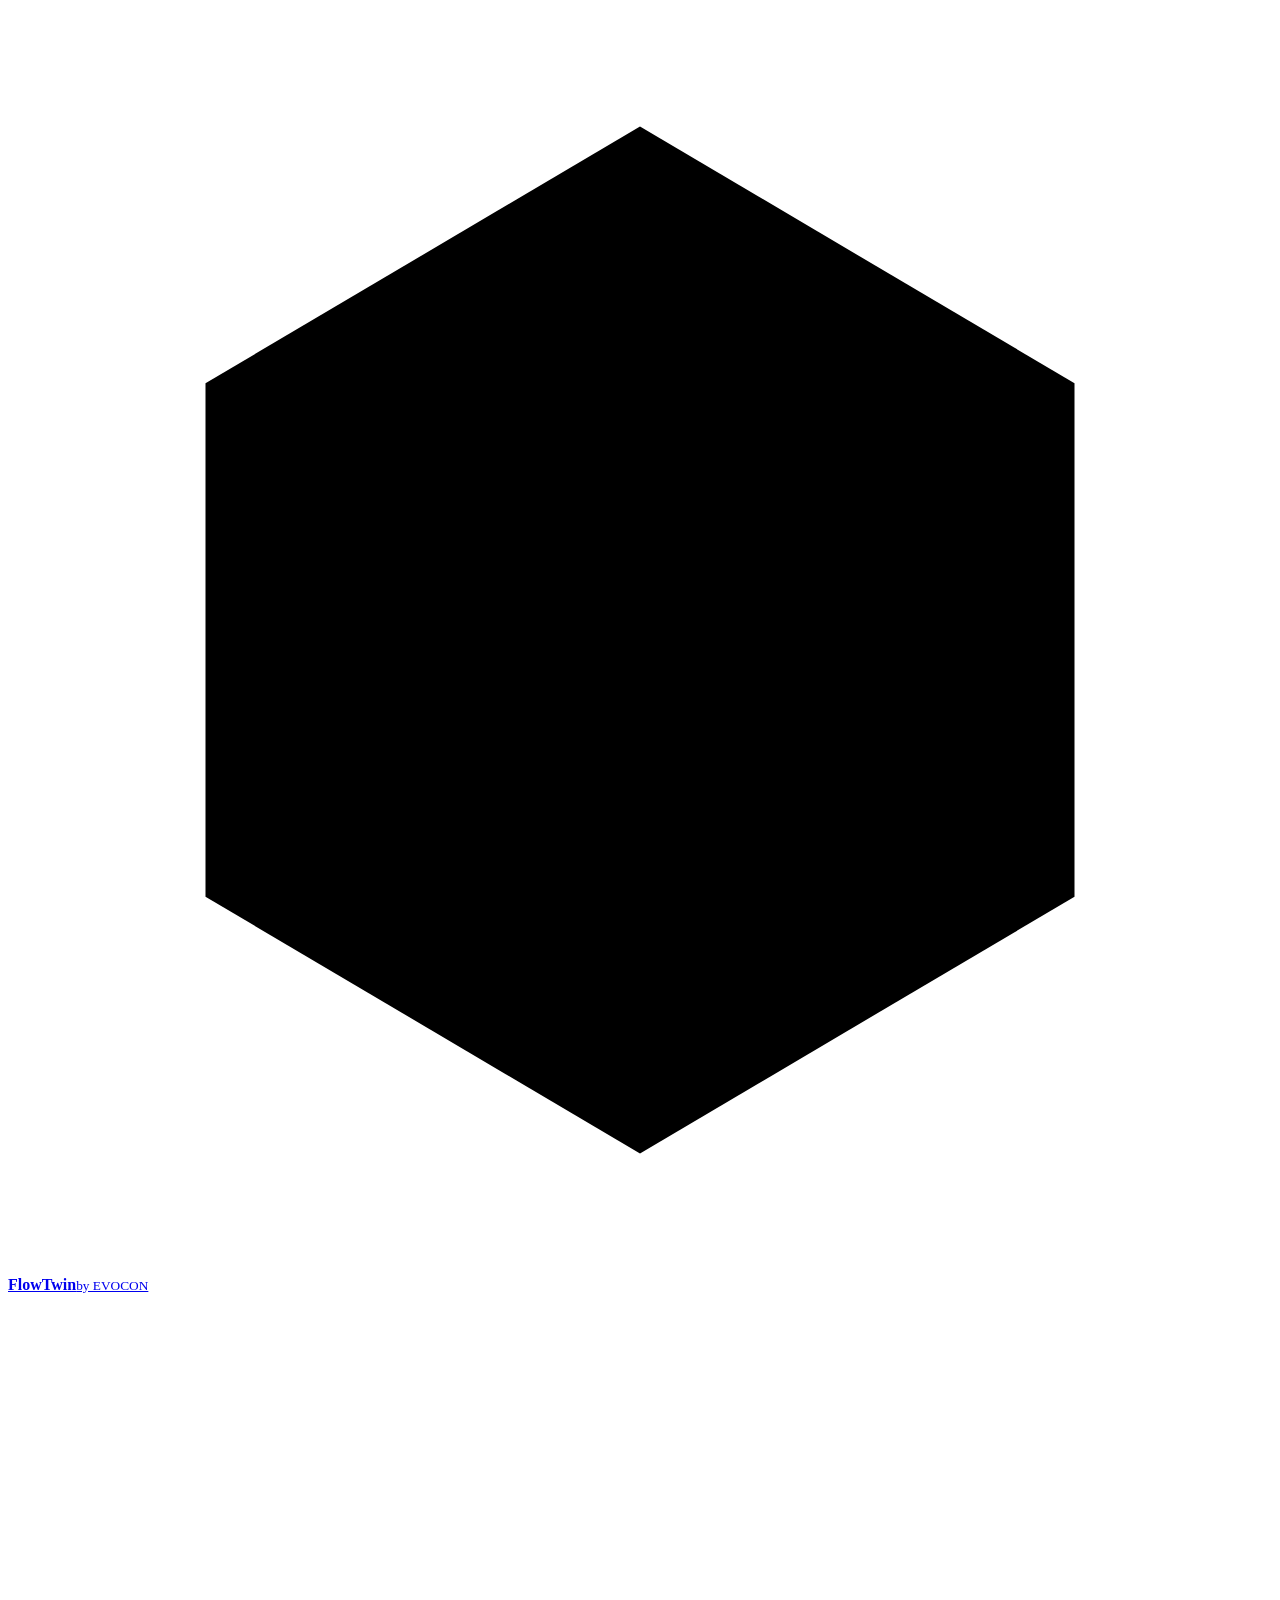
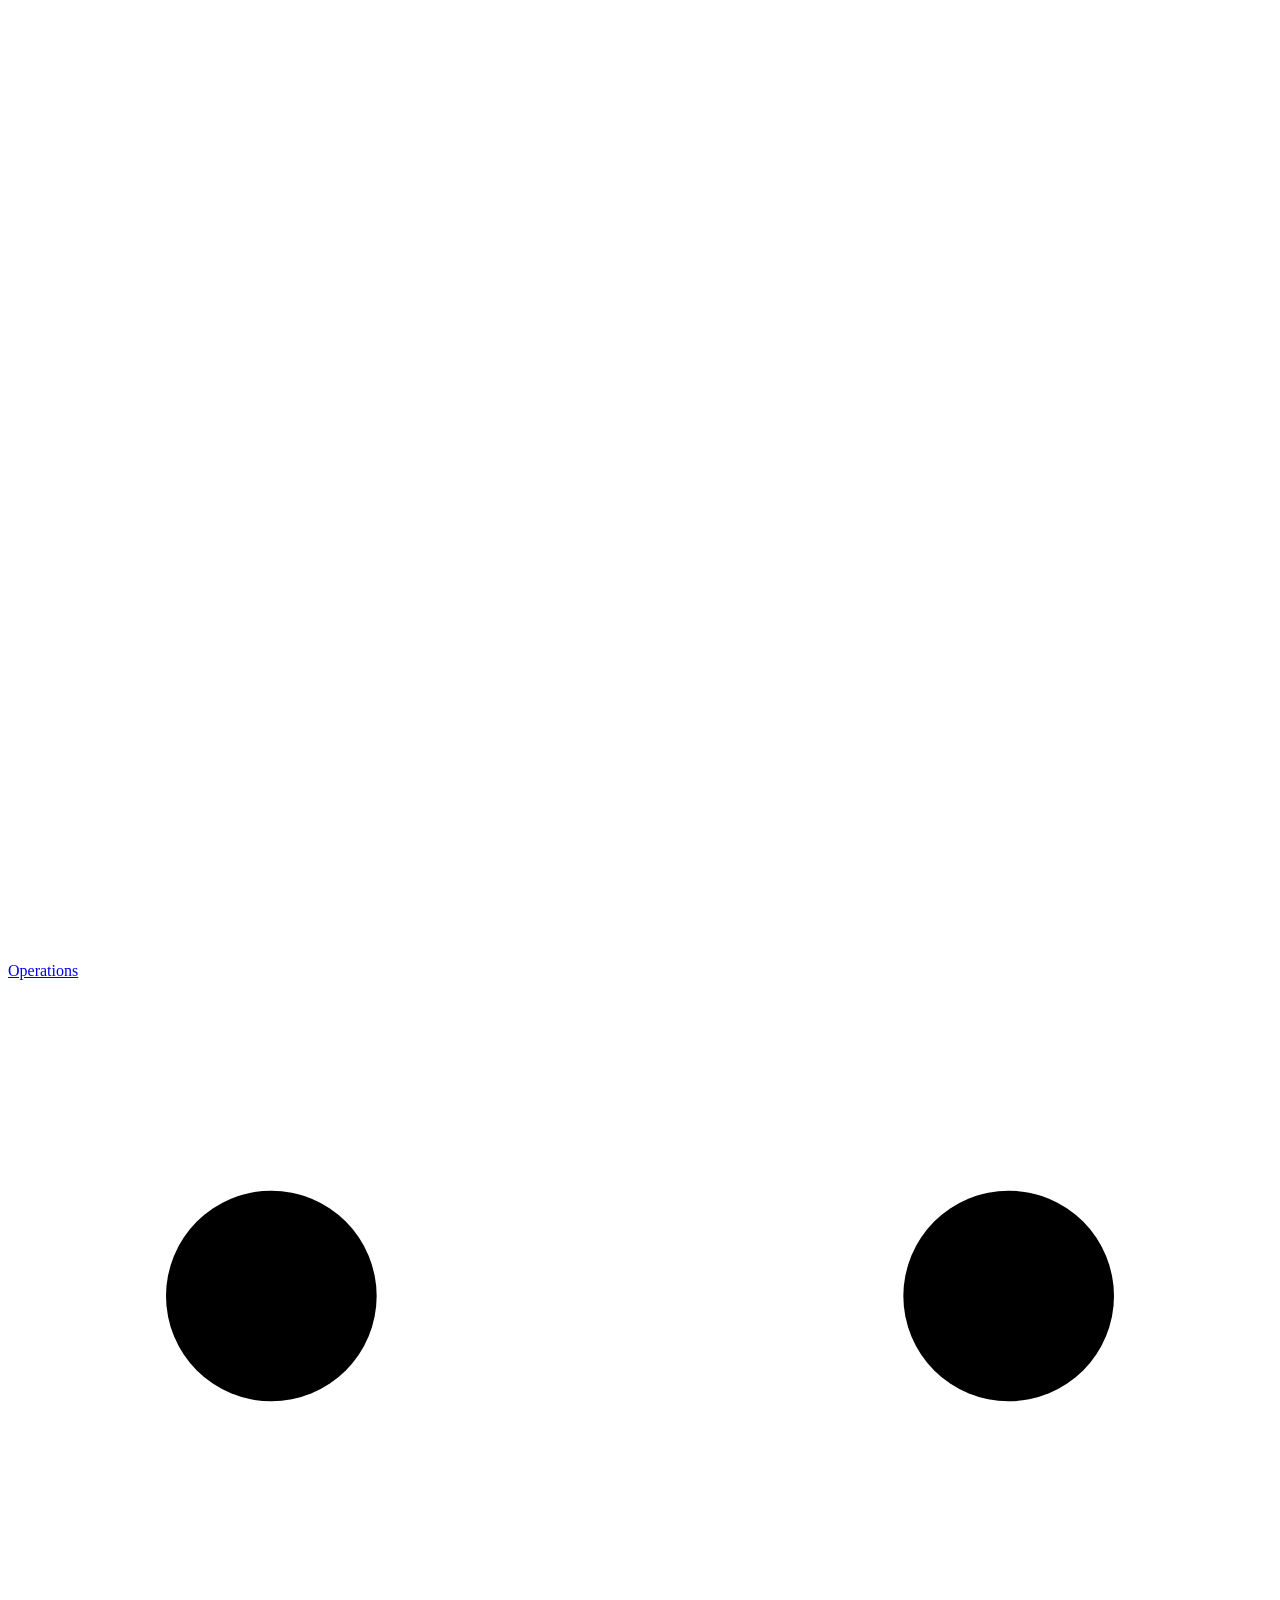
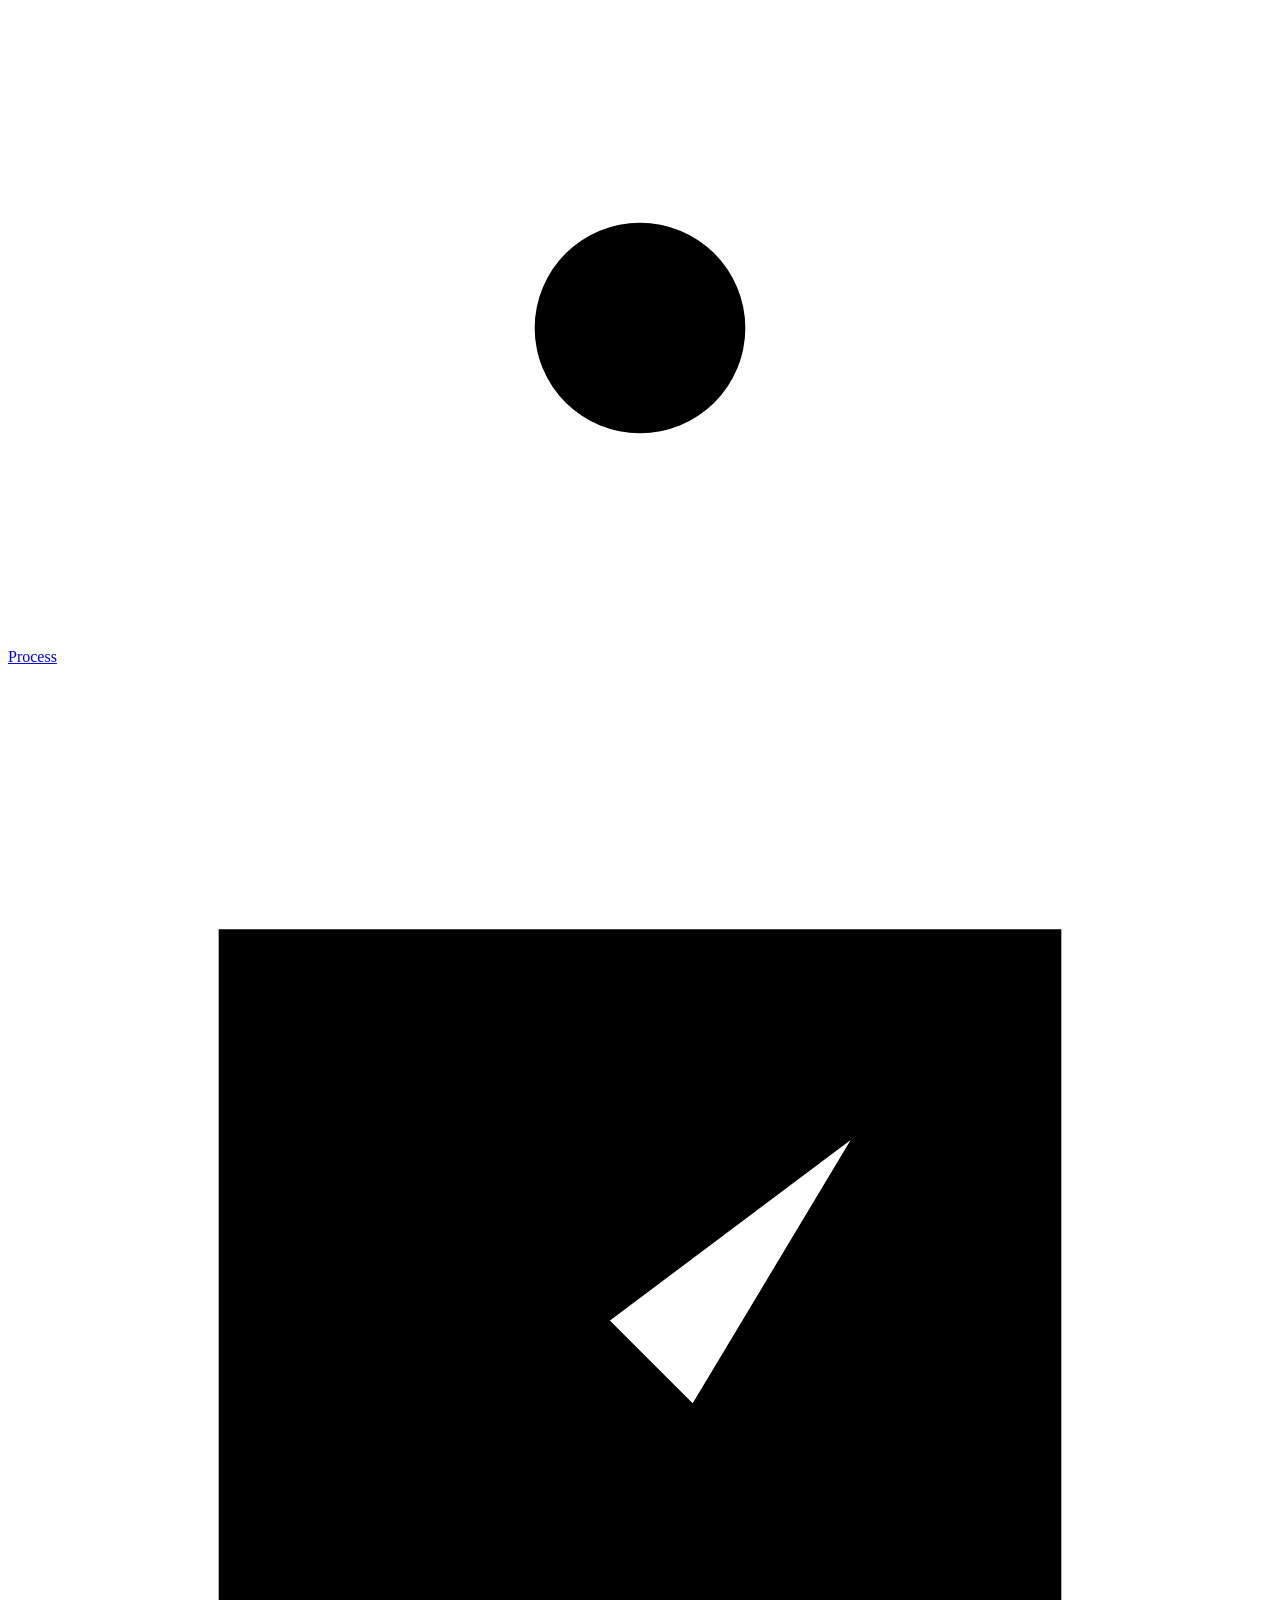
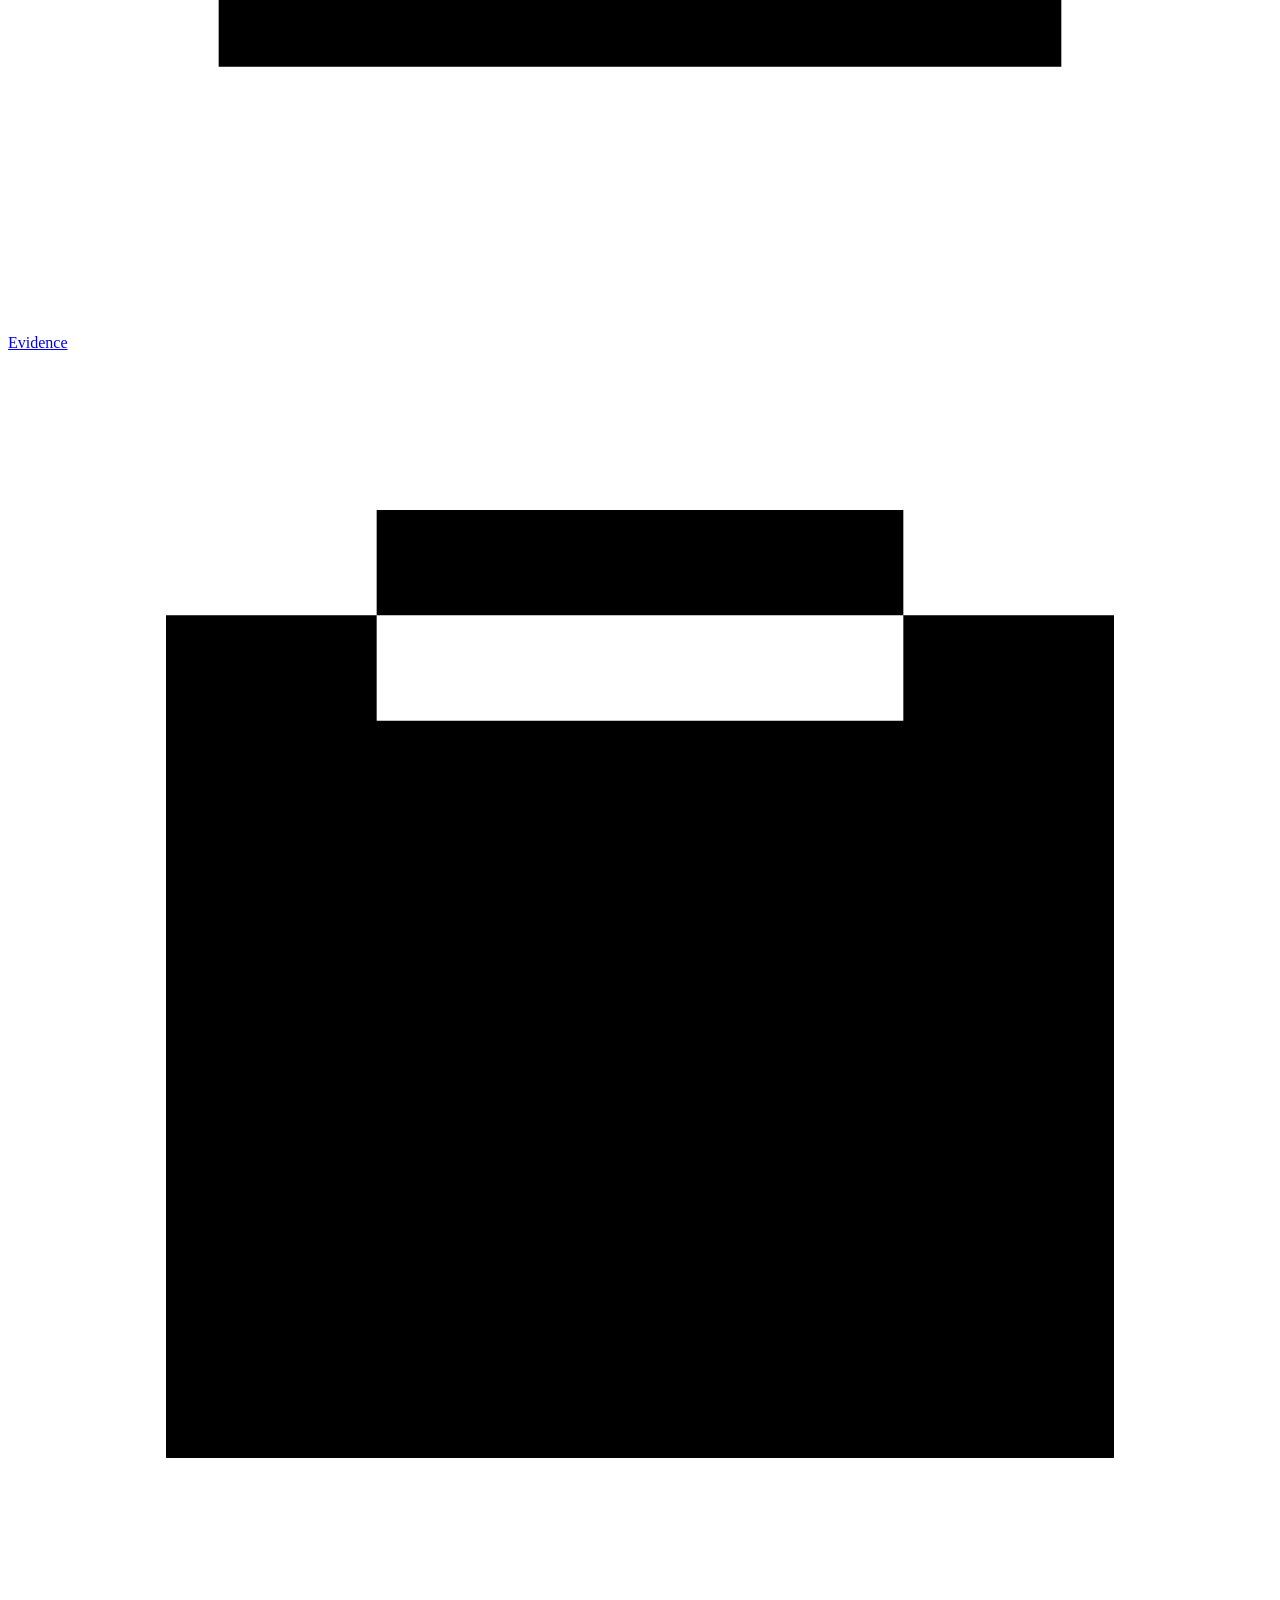
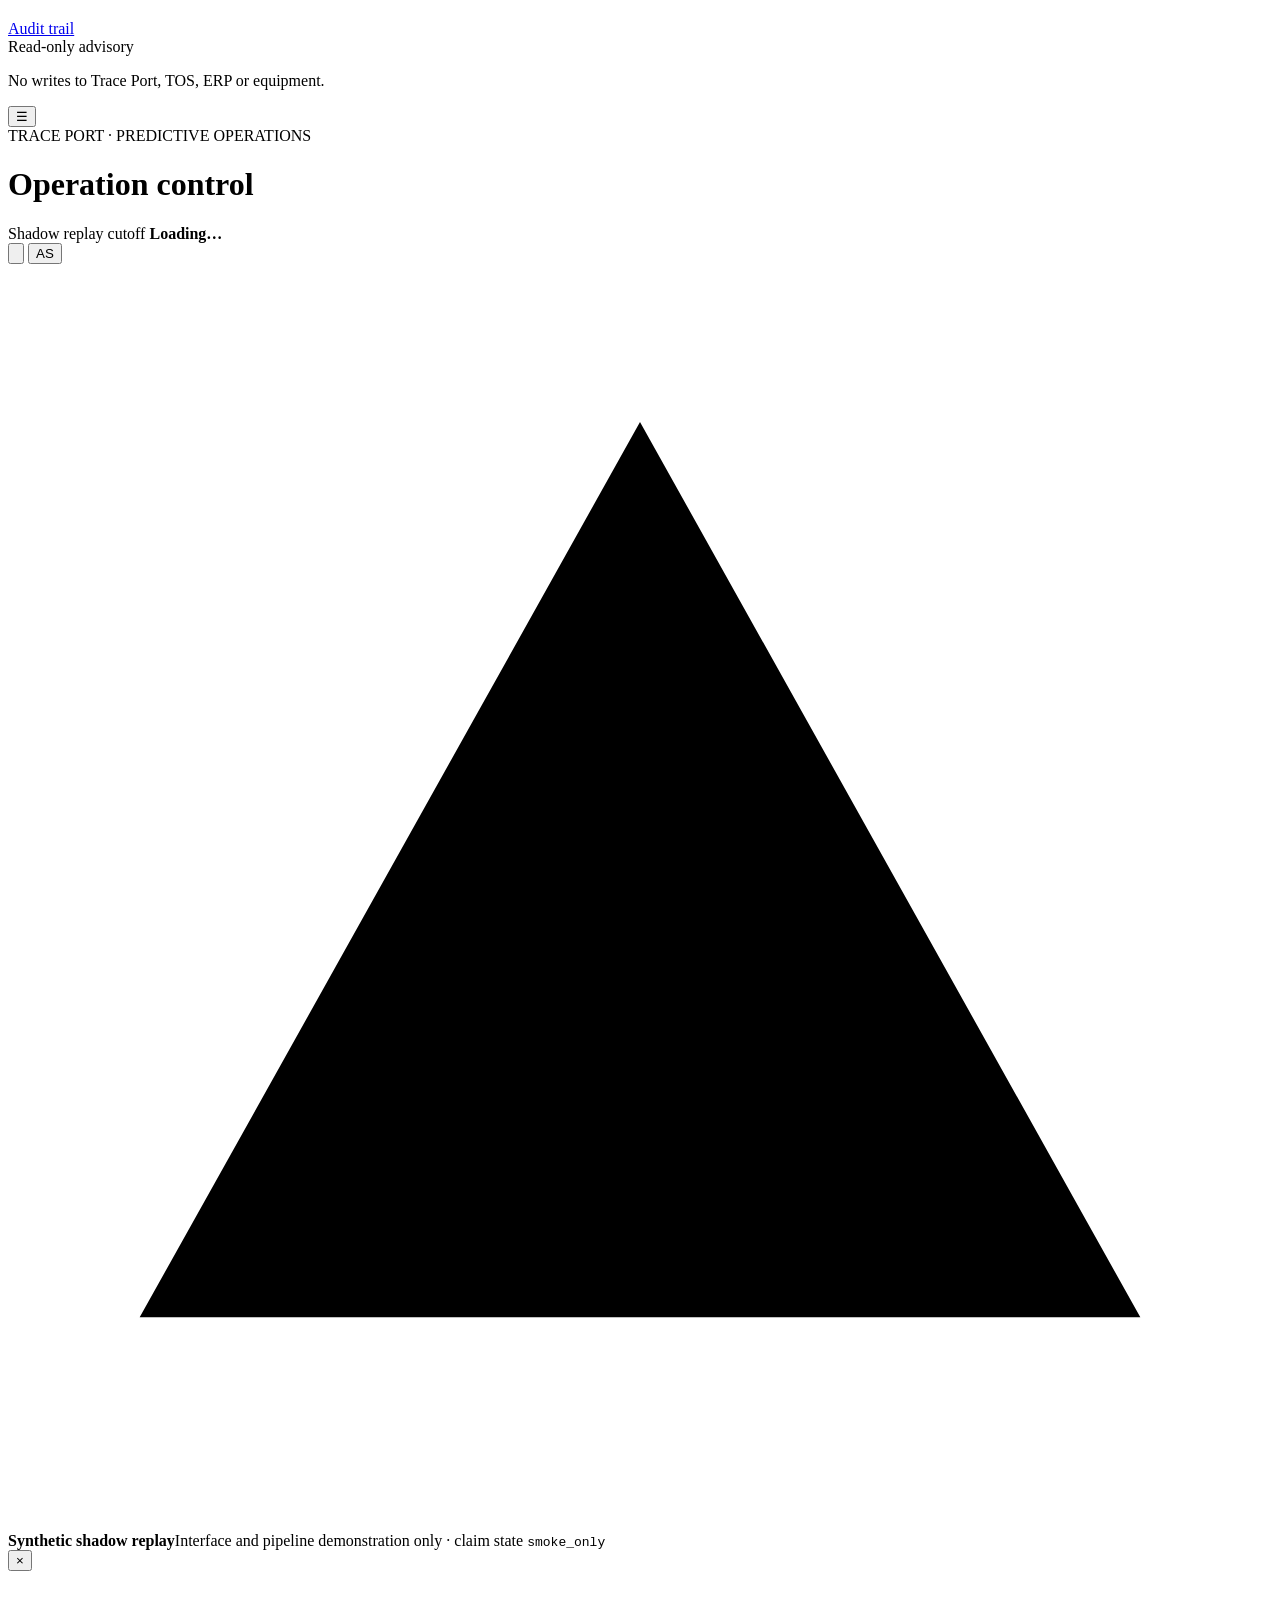
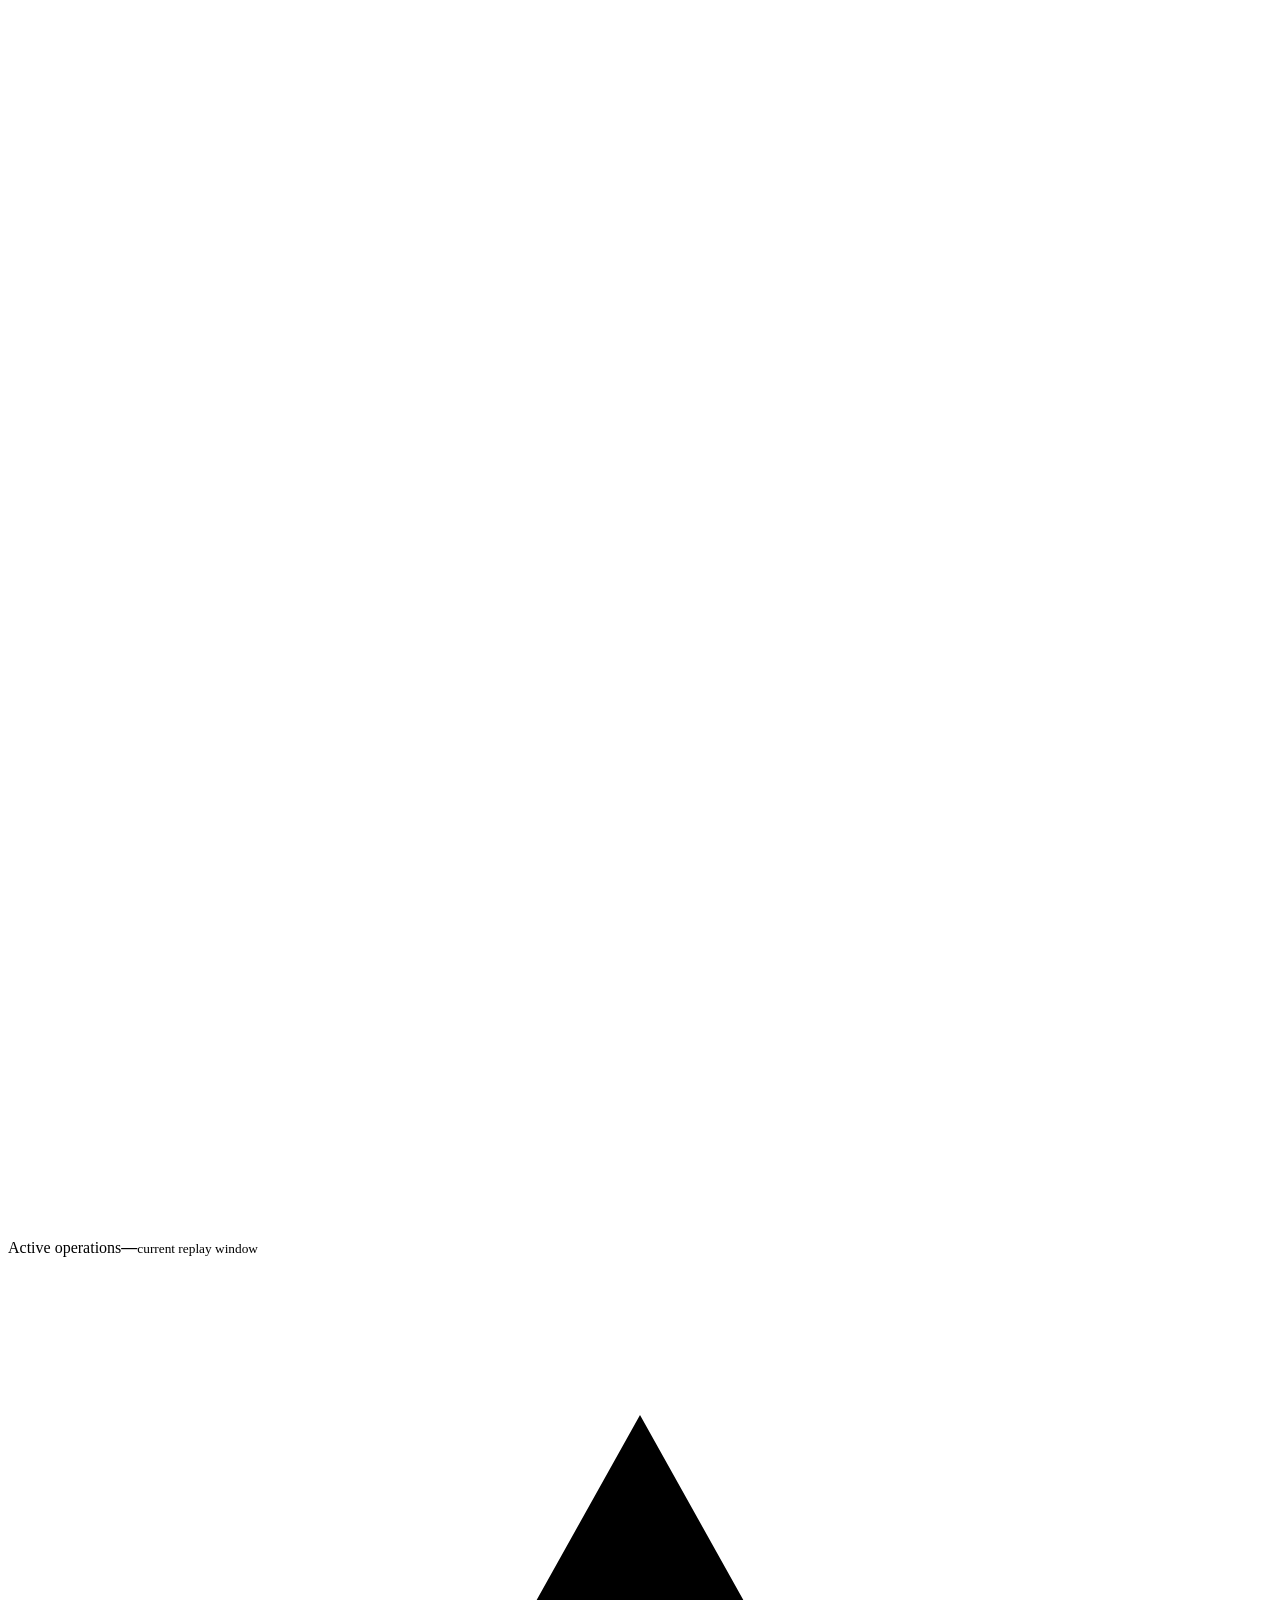
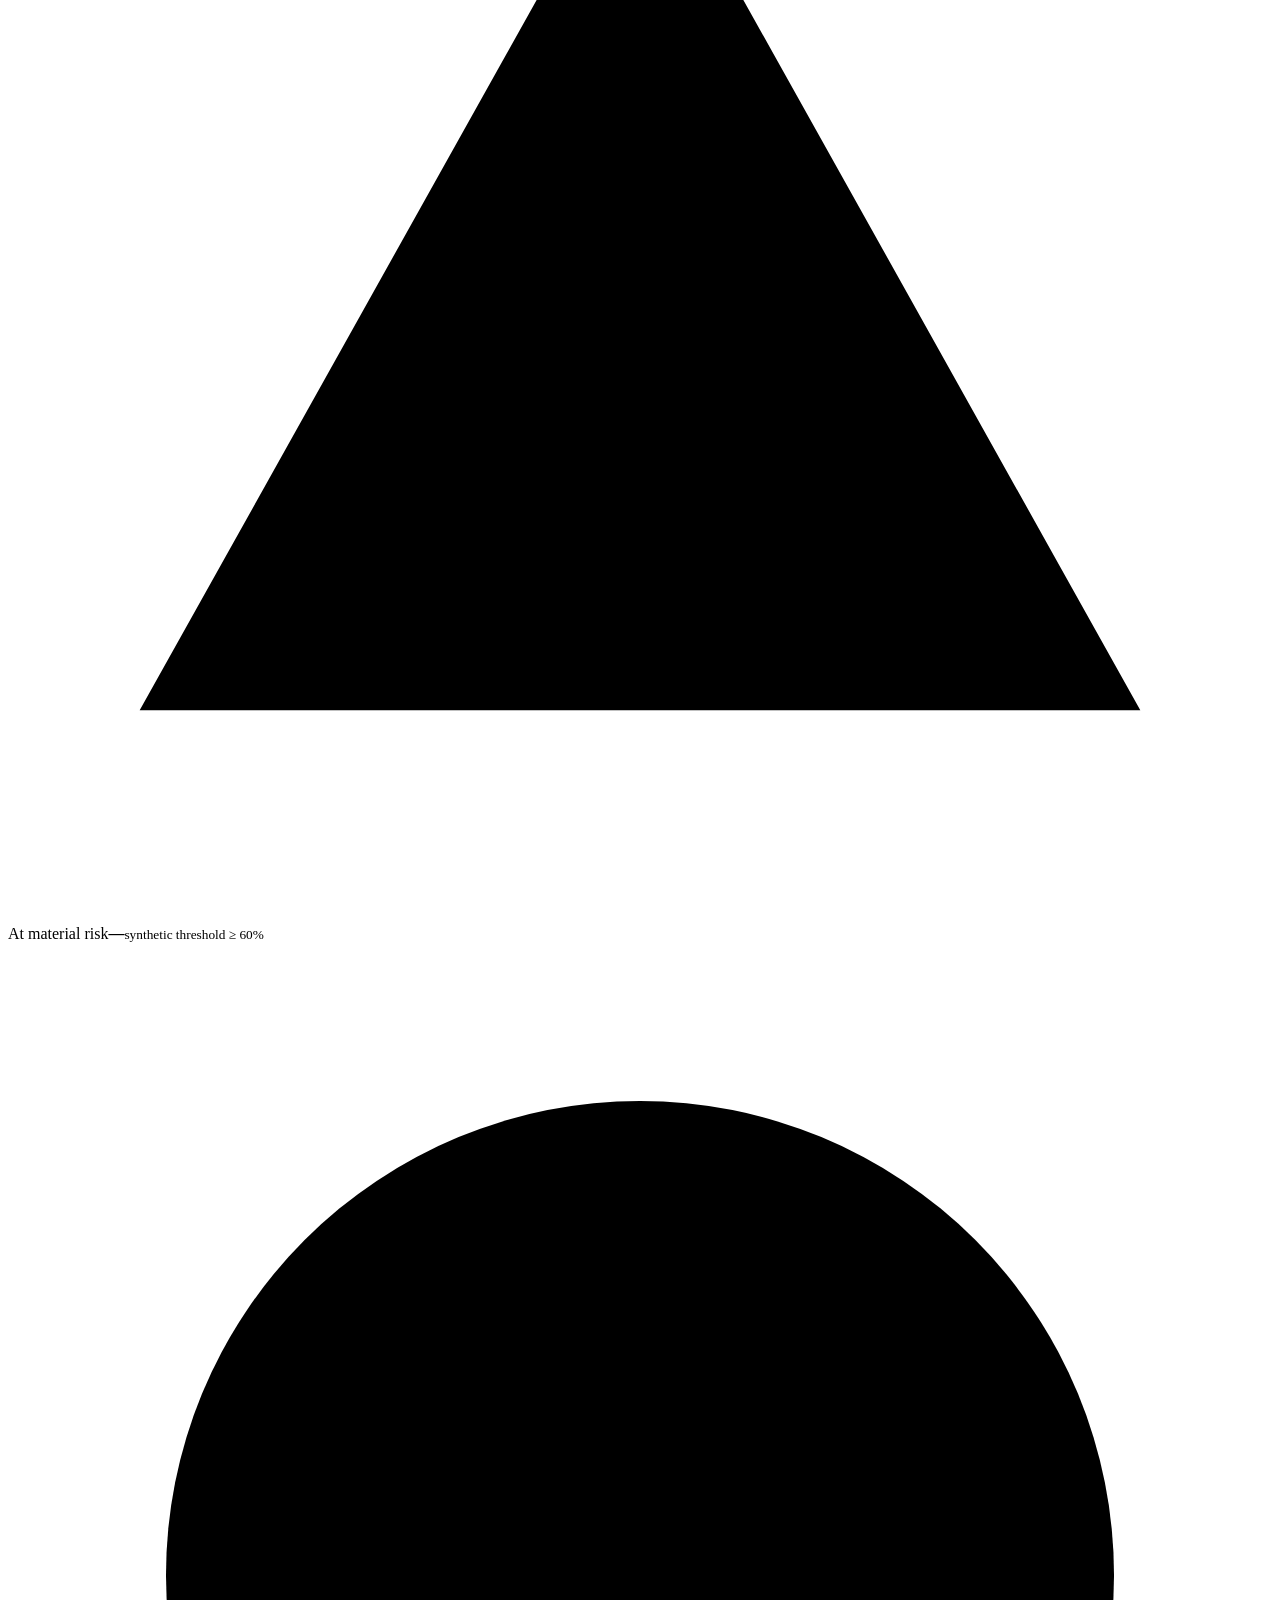
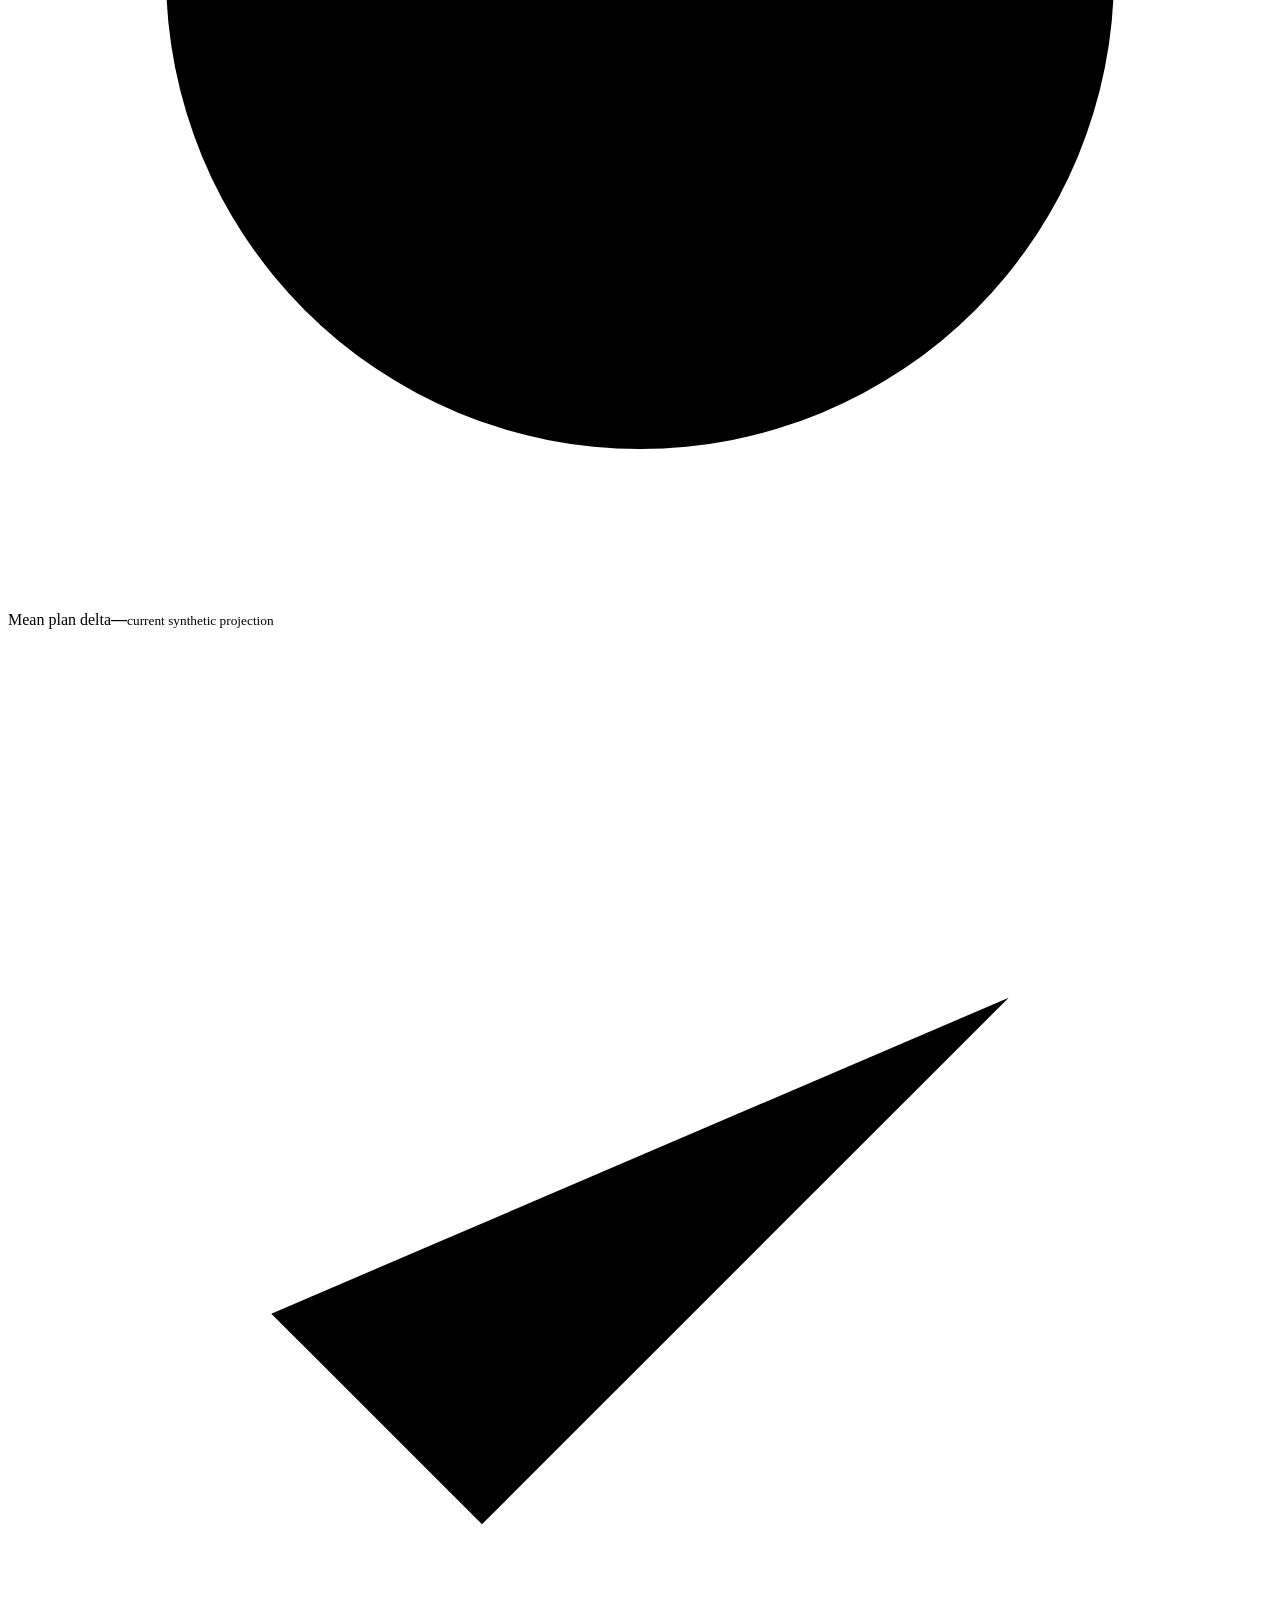
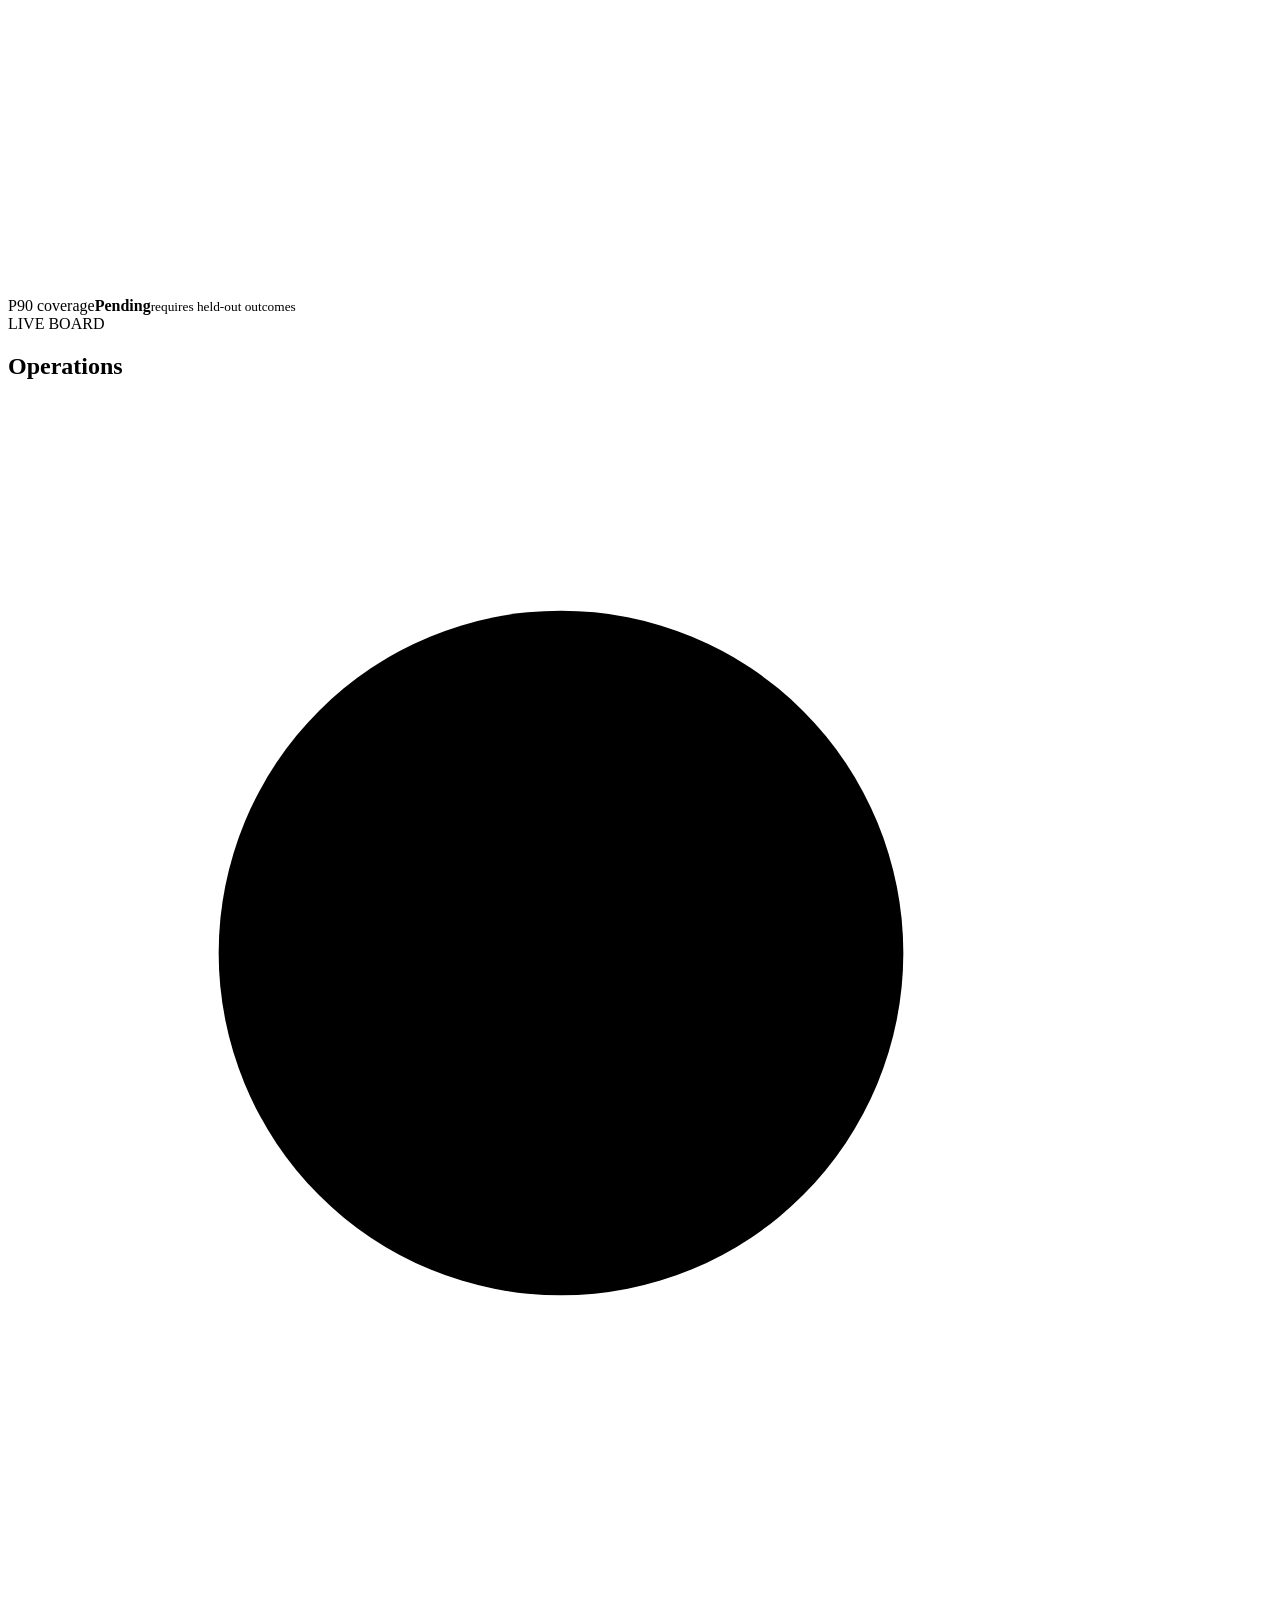
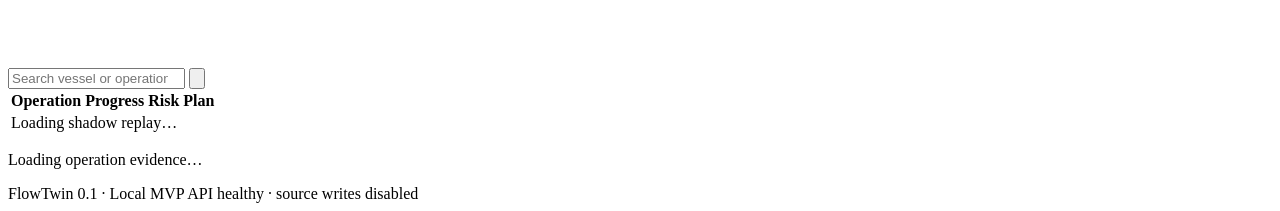
==== src/flowtwin/dashboard/static/index.html @ b58fd69f "Build FlowTwin MVP foundation and audited baseline pipeline" ====
<!doctype html>
<html lang="en">
<head>
  <meta charset="utf-8">
  <meta name="viewport" content="width=device-width, initial-scale=1">
  <meta name="description" content="FlowTwin read-only predictive operations shadow replay">
  <title>FlowTwin · Predictive Operations</title>
  <link rel="stylesheet" href="/static/styles.css">
</head>
<body>
  <div class="app-shell">
    <aside class="sidebar" aria-label="Primary navigation">
      <a class="brand" href="/" aria-label="FlowTwin home">
        <span class="brand-mark" aria-hidden="true">
          <svg viewBox="0 0 32 32"><path d="M5 9.5 16 3l11 6.5v13L16 29 5 22.5z"/><path d="m10 12 6-3.5 6 3.5v7l-6 3.5-6-3.5z"/></svg>
        </span>
        <span><strong>FlowTwin</strong><small>by EVOCON</small></span>
      </a>
      <nav>
        <a class="nav-item active" href="#operations">
          <svg viewBox="0 0 24 24"><path d="M4 19V9m8 10V5m8 14v-7M2 19h20"/></svg>
          <span>Operations</span>
        </a>
        <a class="nav-item" href="#process">
          <svg viewBox="0 0 24 24"><circle cx="5" cy="6" r="2"/><circle cx="19" cy="6" r="2"/><circle cx="12" cy="18" r="2"/><path d="m7 7 4 9m6-9-4 9"/></svg>
          <span>Process</span>
        </a>
        <a class="nav-item" href="#models">
          <svg viewBox="0 0 24 24"><path d="M4 5h16v14H4zM8 15l3-3 2 2 3-5"/></svg>
          <span>Evidence</span>
        </a>
        <a class="nav-item" href="#audit">
          <svg viewBox="0 0 24 24"><path d="M7 3h10v4H7zM5 5H3v16h18V5h-2M8 12h8m-8 4h5"/></svg>
          <span>Audit trail</span>
        </a>
      </nav>
      <div class="sidebar-foot">
        <div class="read-only-badge"><span></span> Read-only advisory</div>
        <p>No writes to Trace Port, TOS, ERP or equipment.</p>
      </div>
    </aside>

    <main>
      <header class="topbar">
        <button class="mobile-menu" aria-label="Toggle menu">☰</button>
        <div>
          <div class="eyebrow">TRACE PORT · PREDICTIVE OPERATIONS</div>
          <h1>Operation control</h1>
        </div>
        <div class="top-actions">
          <div class="cutoff">
            <span>Shadow replay cutoff</span>
            <strong id="global-cutoff">Loading…</strong>
          </div>
          <button class="icon-button" aria-label="Notifications">
            <svg viewBox="0 0 24 24"><path d="M18 8a6 6 0 0 0-12 0c0 7-3 7-3 9h18c0-2-3-2-3-9M10 21h4"/></svg>
            <i></i>
          </button>
          <button class="avatar" aria-label="User profile">AS</button>
        </div>
      </header>

      <div class="watermark" role="status">
        <svg viewBox="0 0 24 24"><path d="M12 3 2.5 20h19zM12 9v5m0 3h.01"/></svg>
        <div><strong>Synthetic shadow replay</strong><span>Interface and pipeline demonstration only · claim state <code>smoke_only</code></span></div>
        <button id="watermark-close" aria-label="Dismiss message">×</button>
      </div>

      <section class="metric-grid" aria-label="Operational summary">
        <article class="metric-card">
          <div class="metric-icon teal"><svg viewBox="0 0 24 24"><path d="M4 19V9m8 10V5m8 14v-7"/></svg></div>
          <div><span>Active operations</span><strong id="metric-active">—</strong><small>current replay window</small></div>
        </article>
        <article class="metric-card">
          <div class="metric-icon amber"><svg viewBox="0 0 24 24"><path d="M12 3 2.5 20h19zM12 9v5m0 3h.01"/></svg></div>
          <div><span>At material risk</span><strong id="metric-risk">—</strong><small>synthetic threshold ≥ 60%</small></div>
        </article>
        <article class="metric-card">
          <div class="metric-icon blue"><svg viewBox="0 0 24 24"><circle cx="12" cy="12" r="9"/><path d="M12 7v5l3 2"/></svg></div>
          <div><span>Mean plan delta</span><strong id="metric-delta">—</strong><small>current synthetic projection</small></div>
        </article>
        <article class="metric-card muted">
          <div class="metric-icon slate"><svg viewBox="0 0 24 24"><path d="m5 13 4 4L19 7"/></svg></div>
          <div><span>P90 coverage</span><strong>Pending</strong><small>requires held-out outcomes</small></div>
        </article>
      </section>

      <section class="workspace" id="operations">
        <div class="panel operations-panel">
          <div class="panel-heading">
            <div><span class="section-label">LIVE BOARD</span><h2>Operations</h2></div>
            <div class="toolbar">
              <label class="search">
                <svg viewBox="0 0 24 24"><circle cx="10.5" cy="10.5" r="6.5"/><path d="m15.5 15.5 5 5"/></svg>
                <input id="operation-search" type="search" placeholder="Search vessel or operation">
              </label>
              <button class="filter-button" aria-label="Filter operations">
                <svg viewBox="0 0 24 24"><path d="M4 6h16M7 12h10m-7 6h4"/></svg>
              </button>
            </div>
          </div>
          <div class="table-wrap">
            <table>
              <thead><tr><th>Operation</th><th>Progress</th><th>Risk</th><th>Plan</th><th></th></tr></thead>
              <tbody id="operations-body">
                <tr><td colspan="5" class="loading-row">Loading shadow replay…</td></tr>
              </tbody>
            </table>
          </div>
        </div>

        <div class="panel detail-panel" id="operation-detail">
          <div class="detail-empty">
            <div class="spinner"></div><p>Loading operation evidence…</p>
          </div>
        </div>
      </section>

      <footer>
        <span>FlowTwin 0.1 · Local MVP</span>
        <span><i class="status-dot"></i> API healthy · source writes disabled</span>
      </footer>
    </main>
  </div>
  <script src="/static/app.js" defer></script>
</body>
</html>
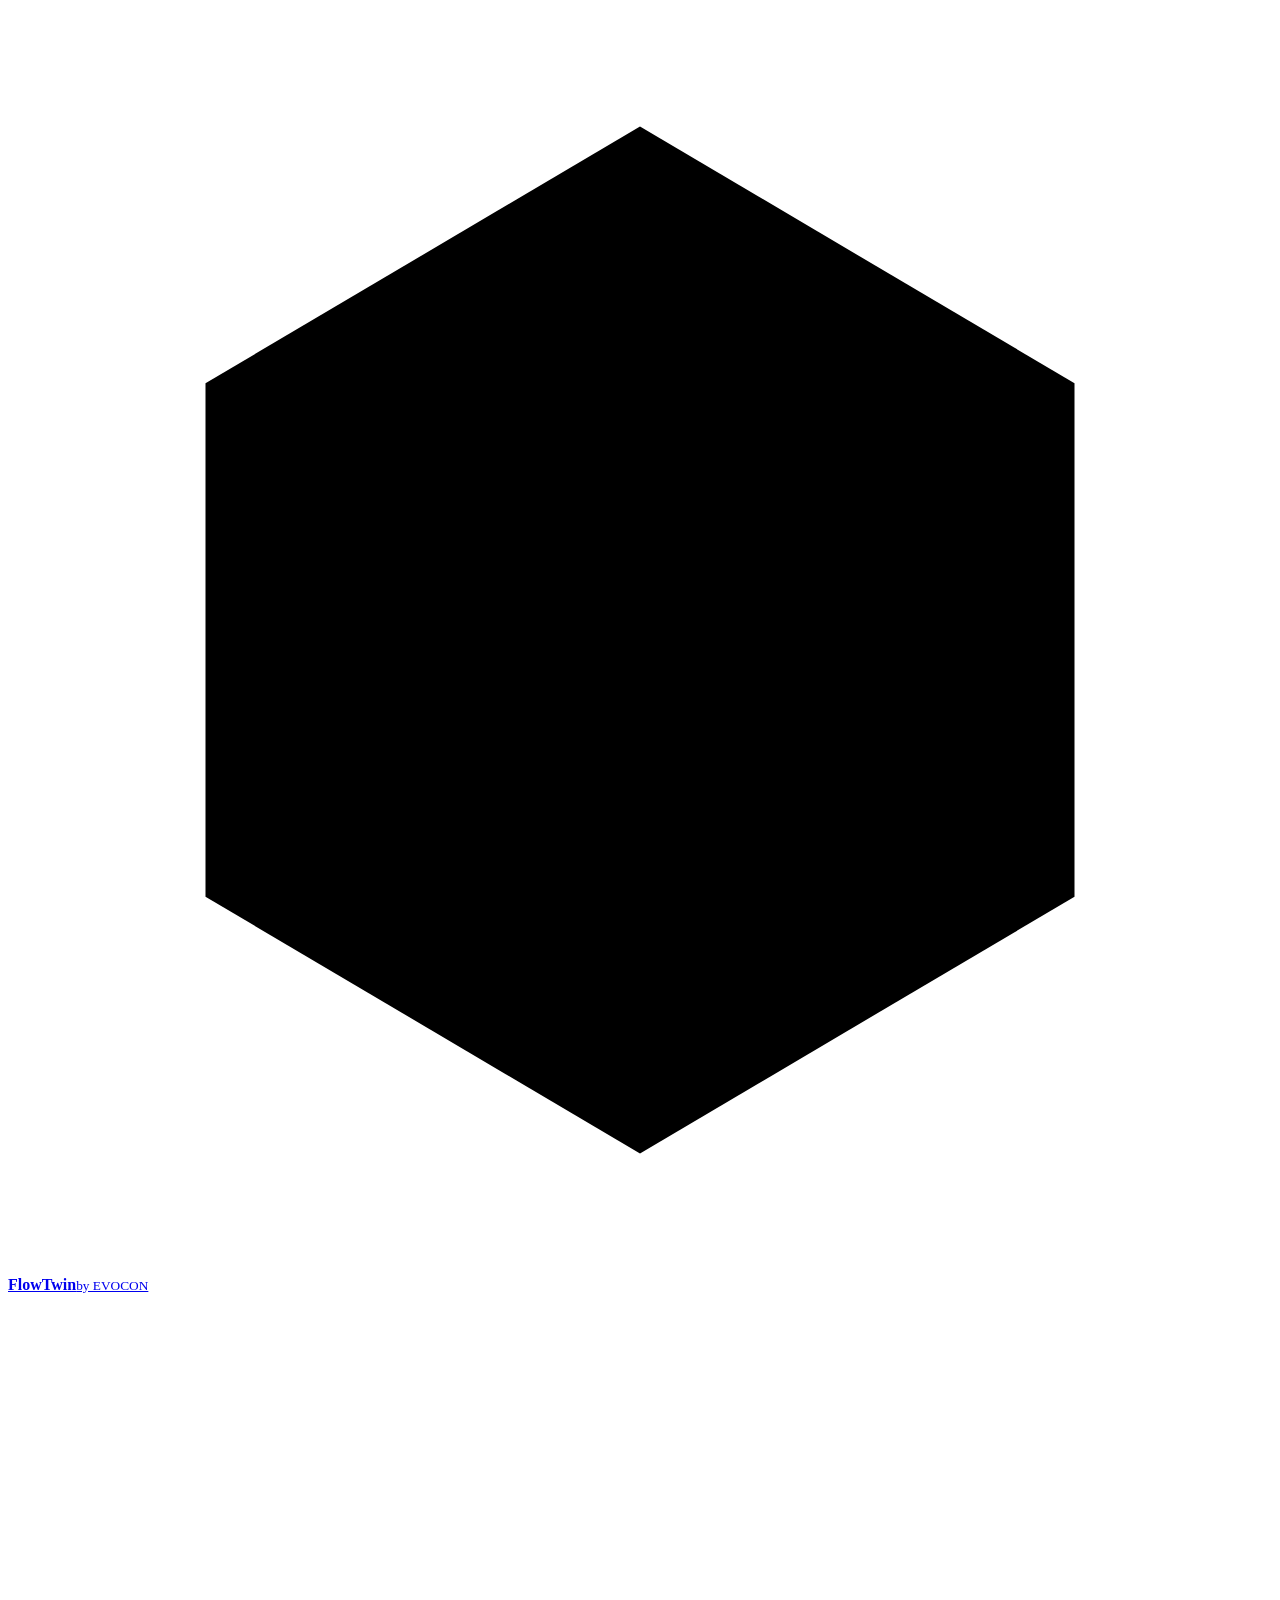
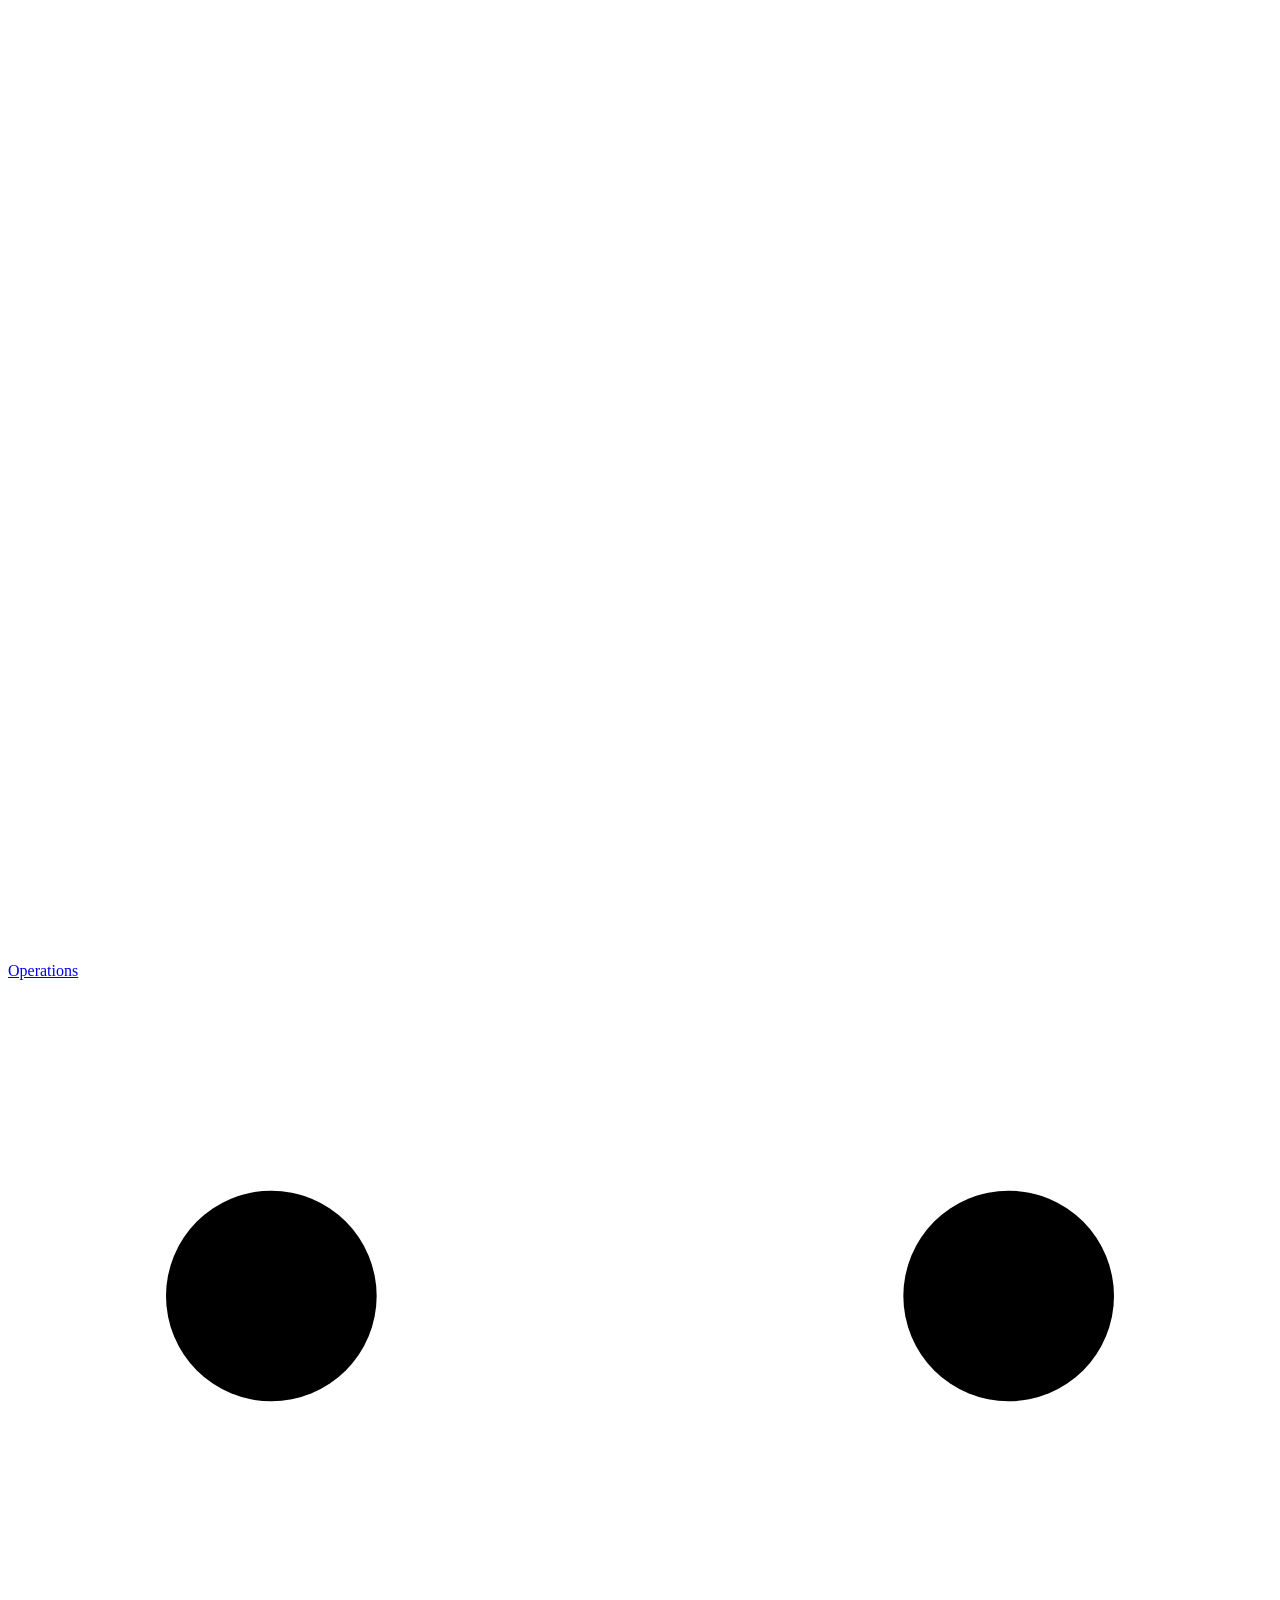
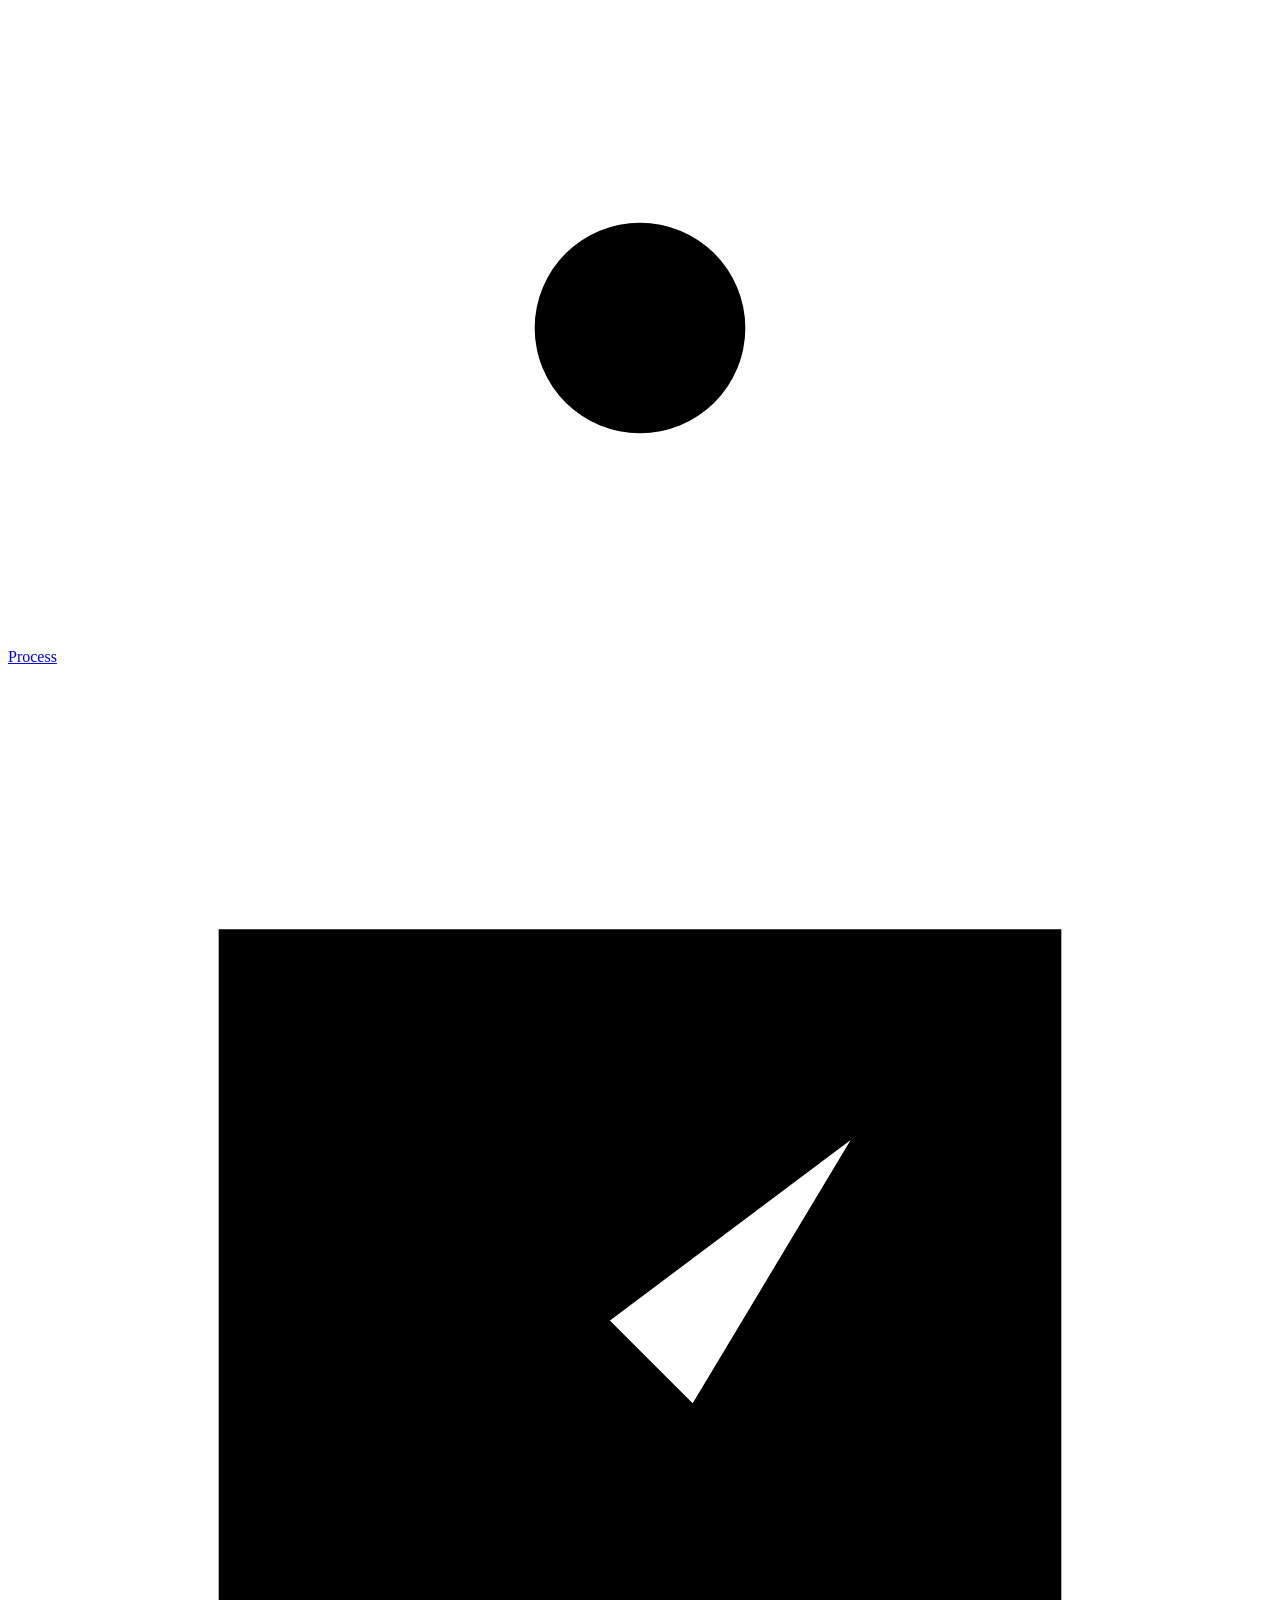
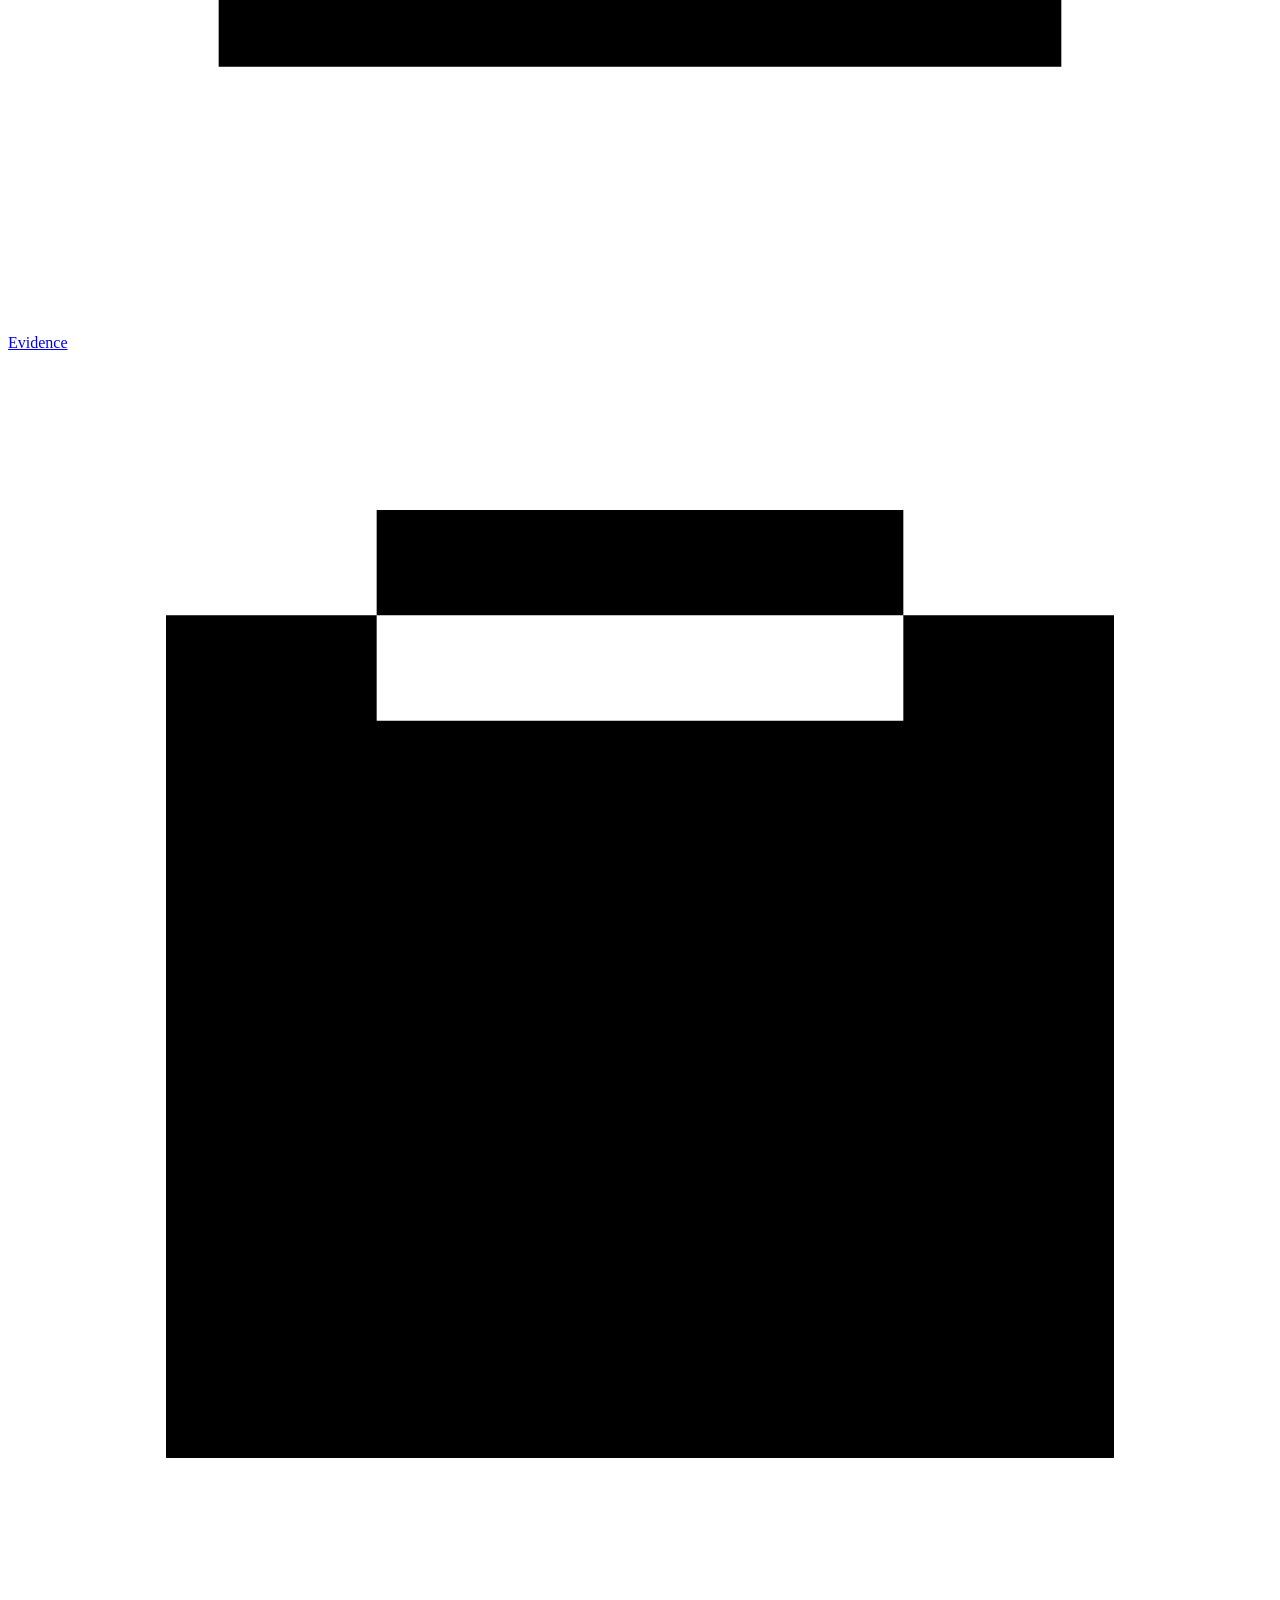
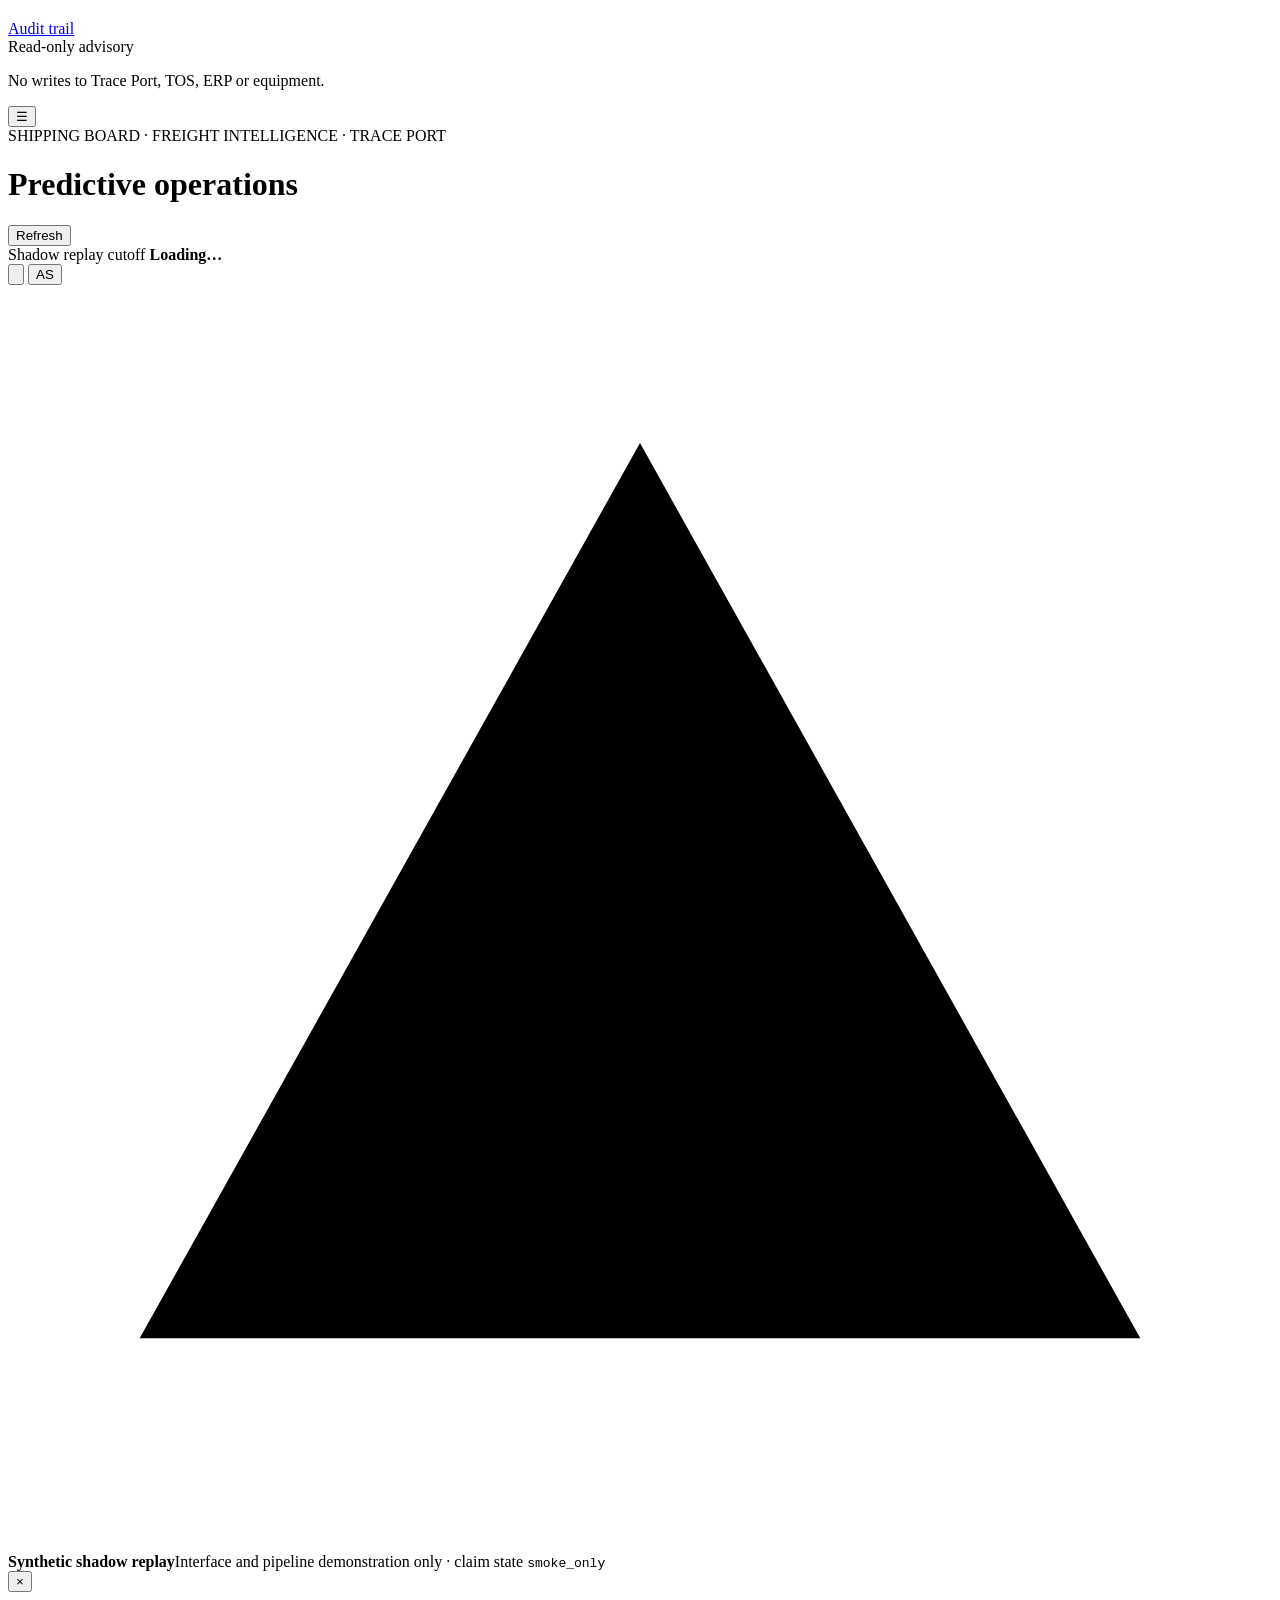
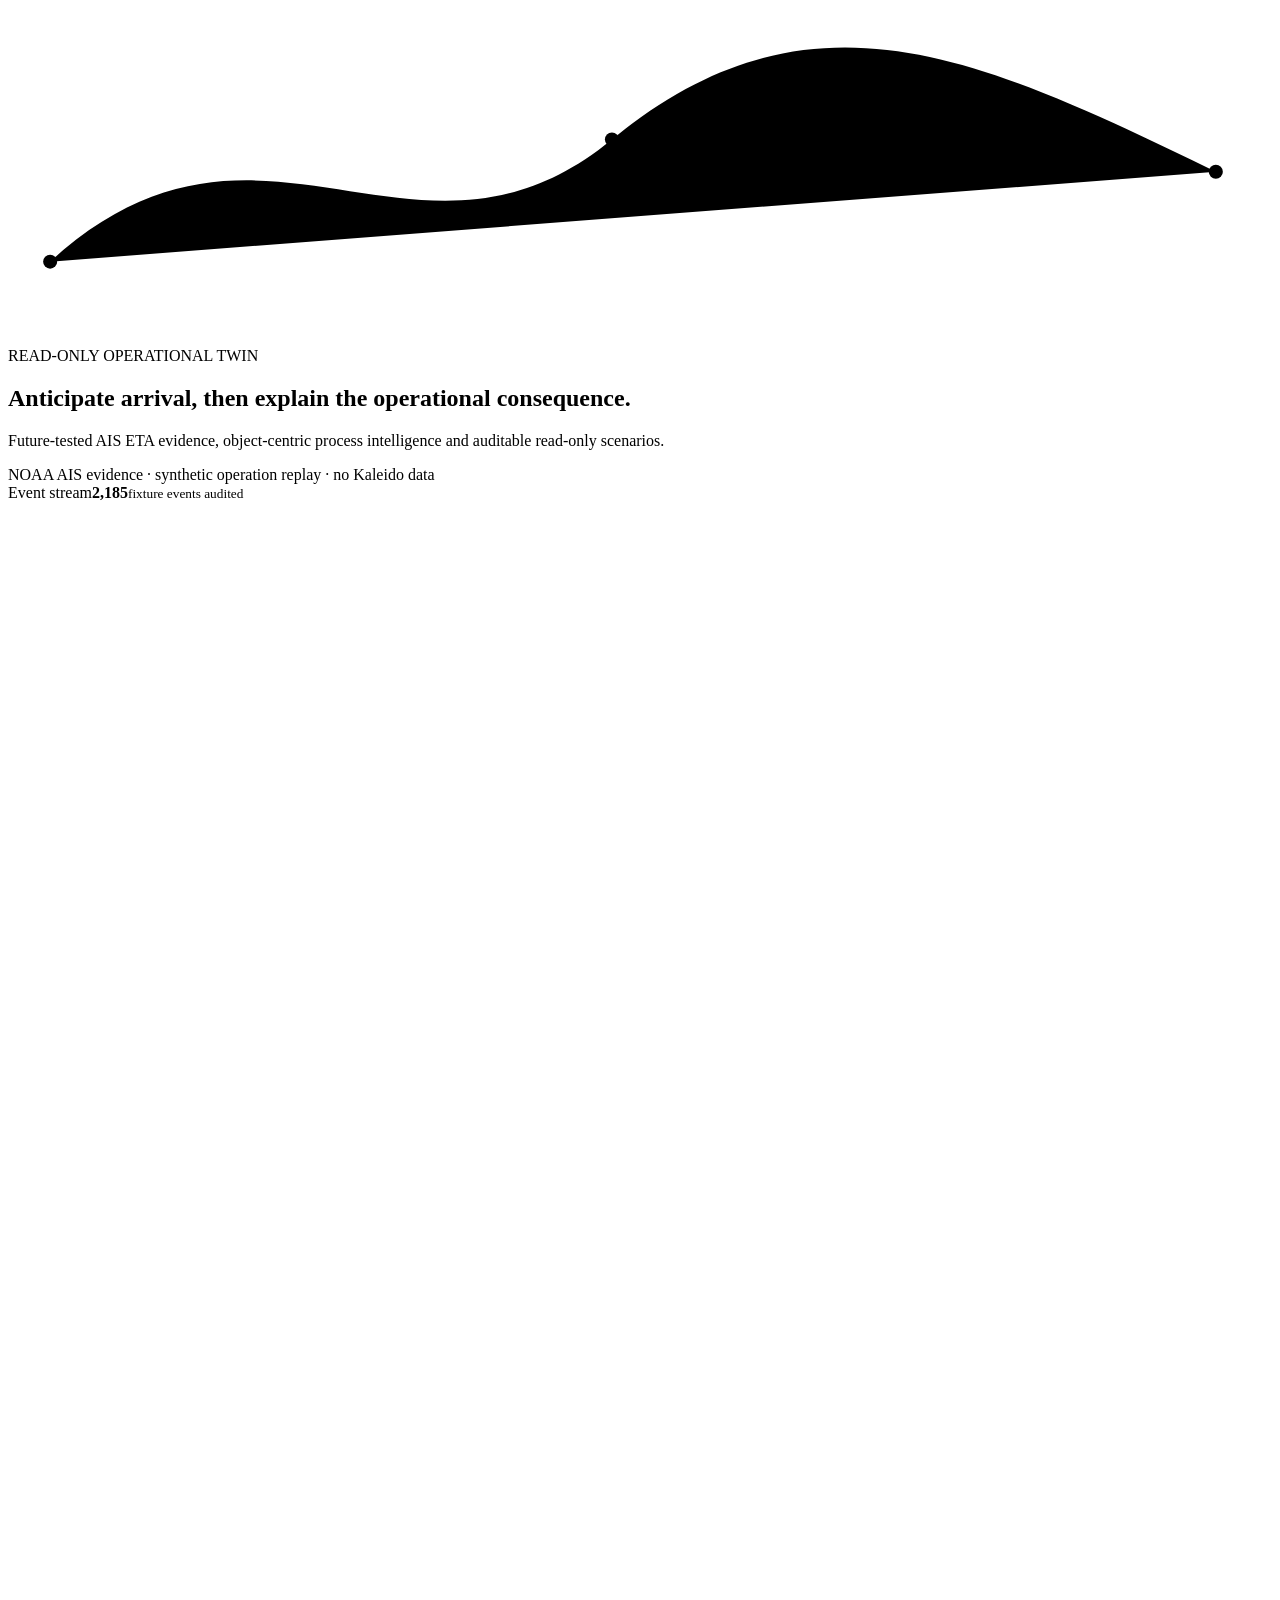
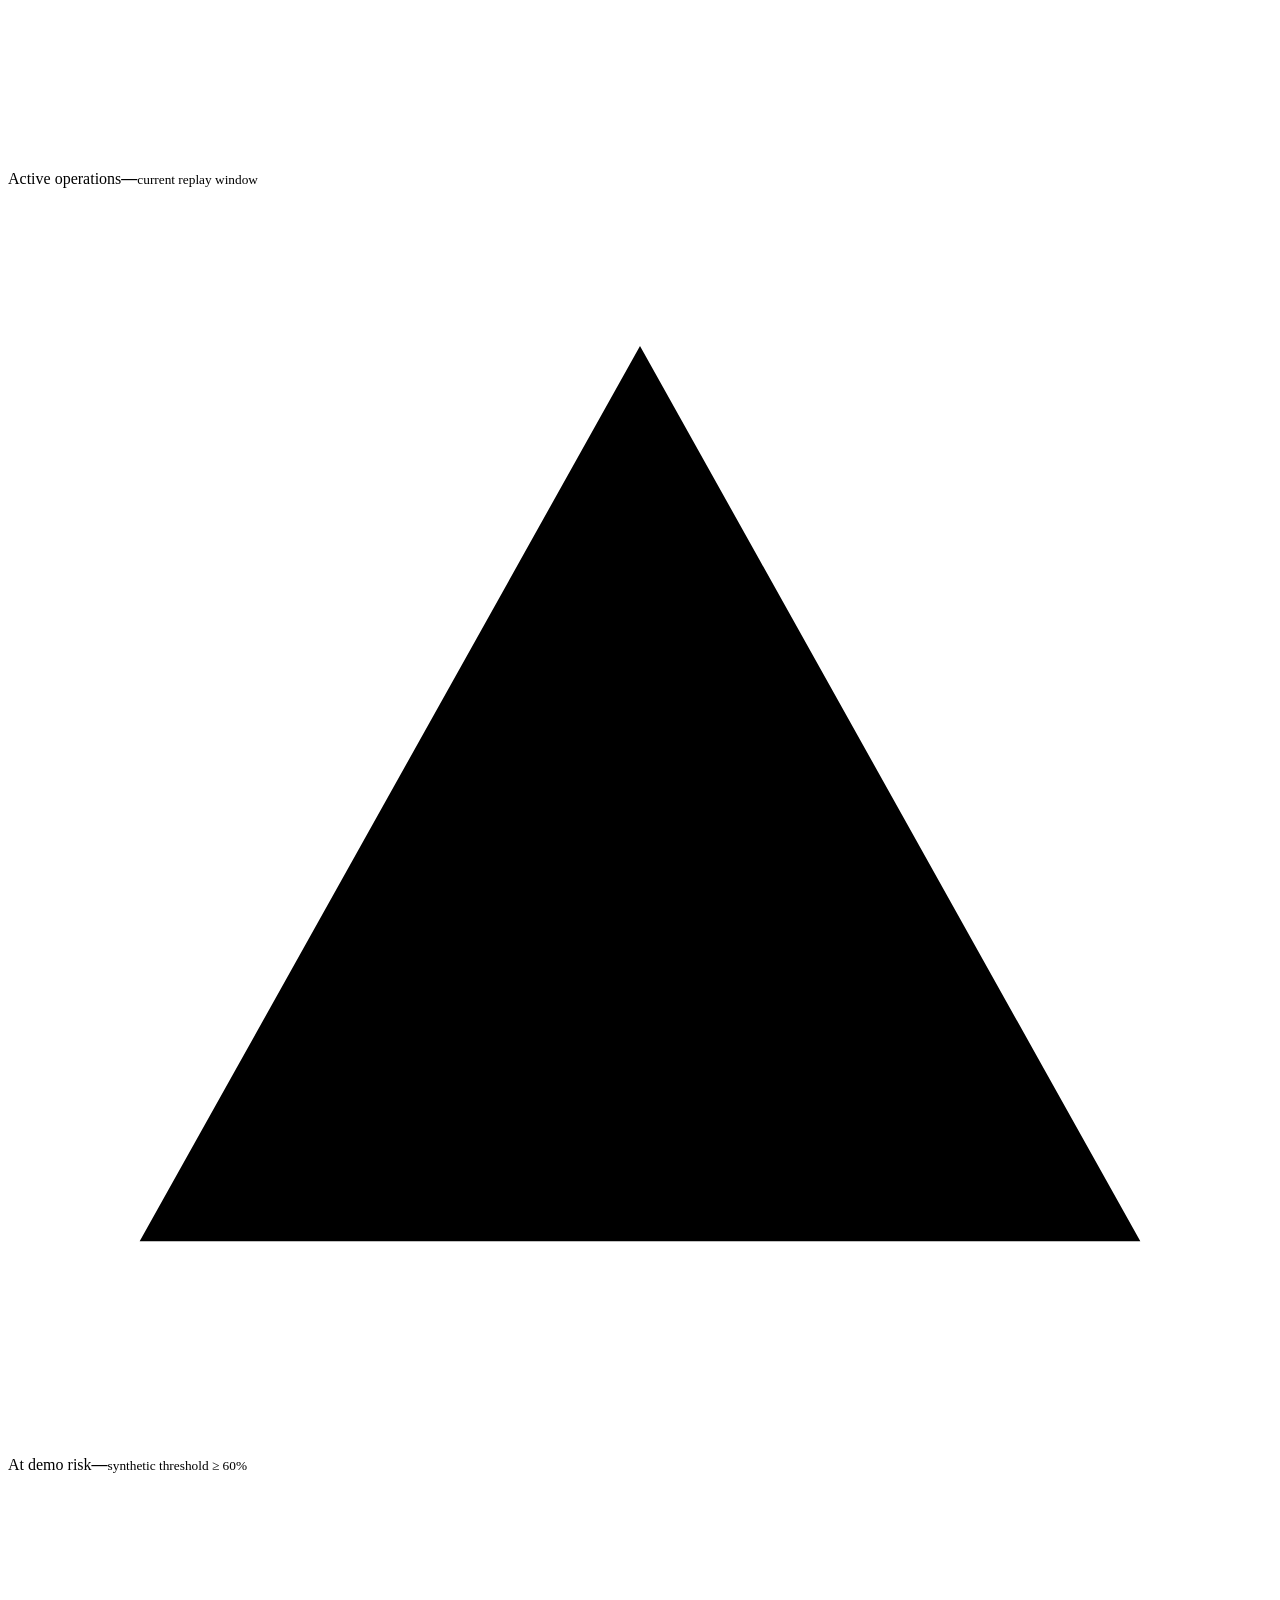
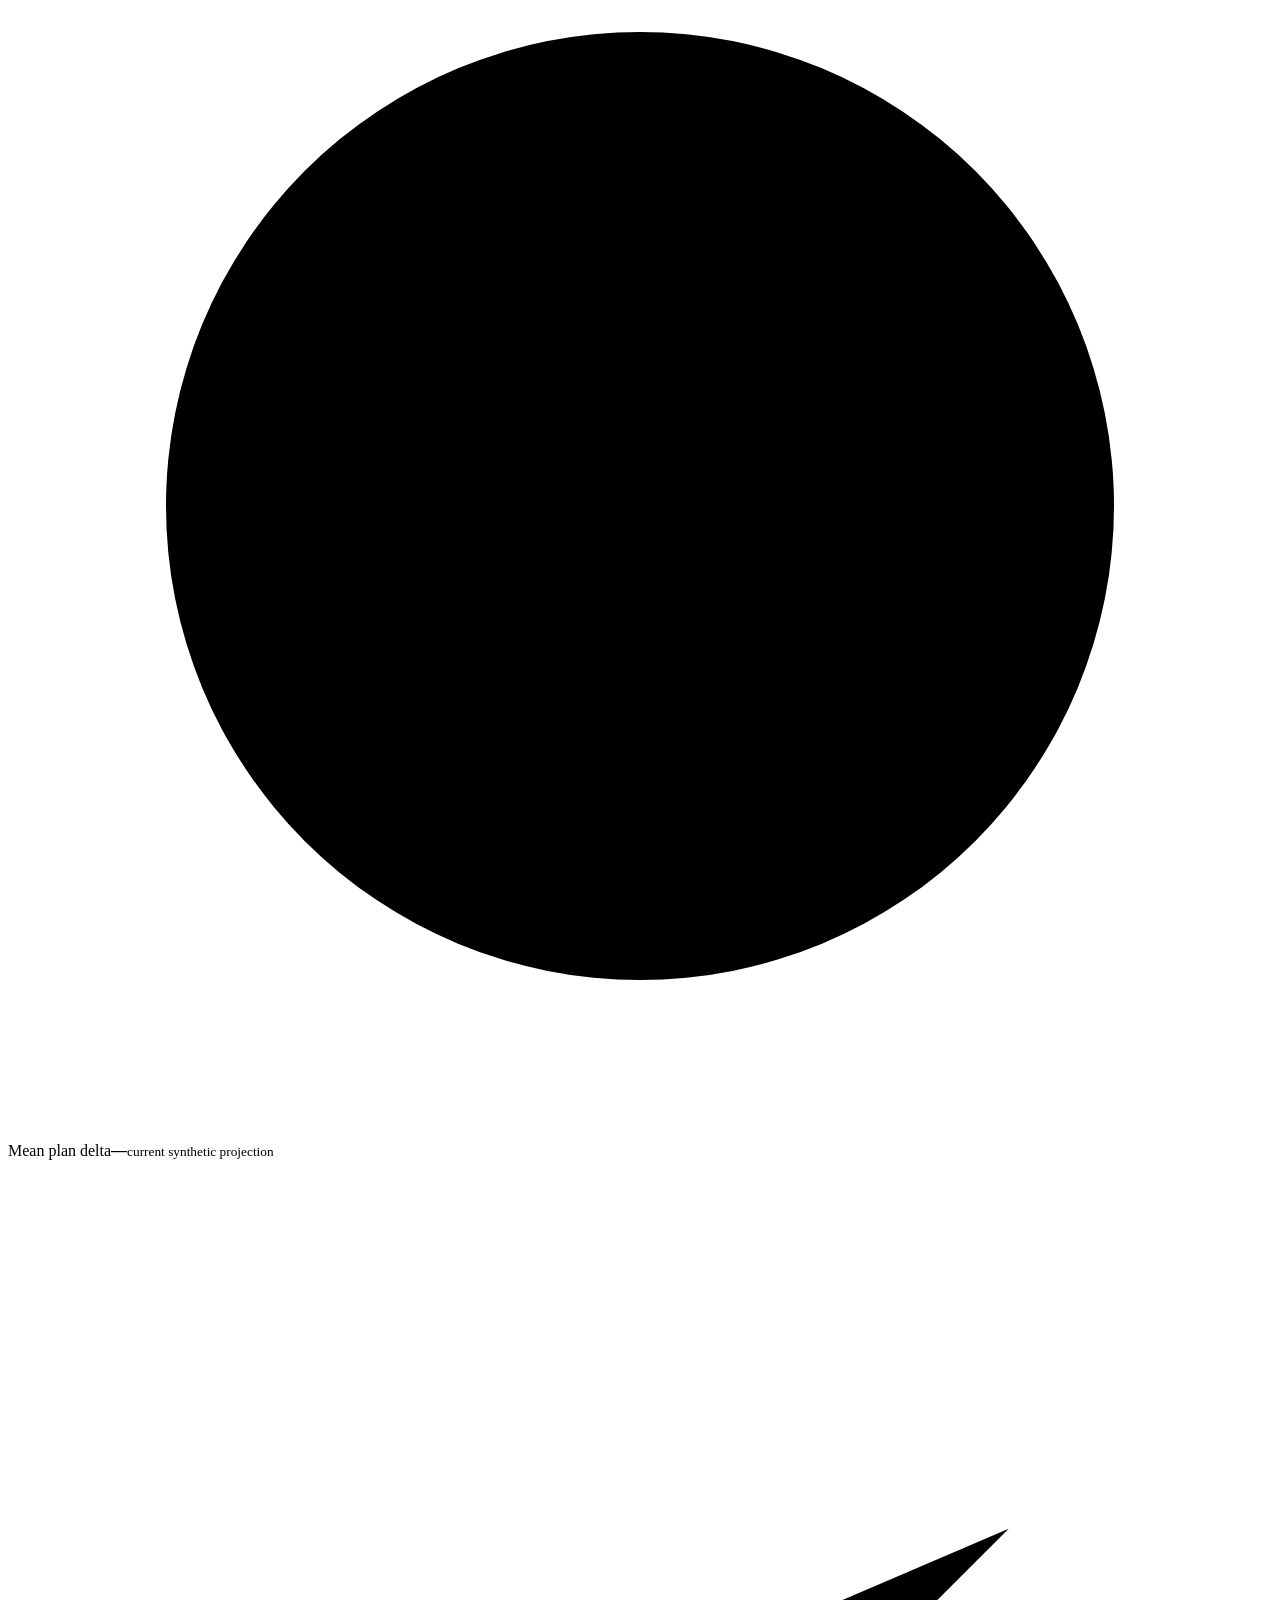
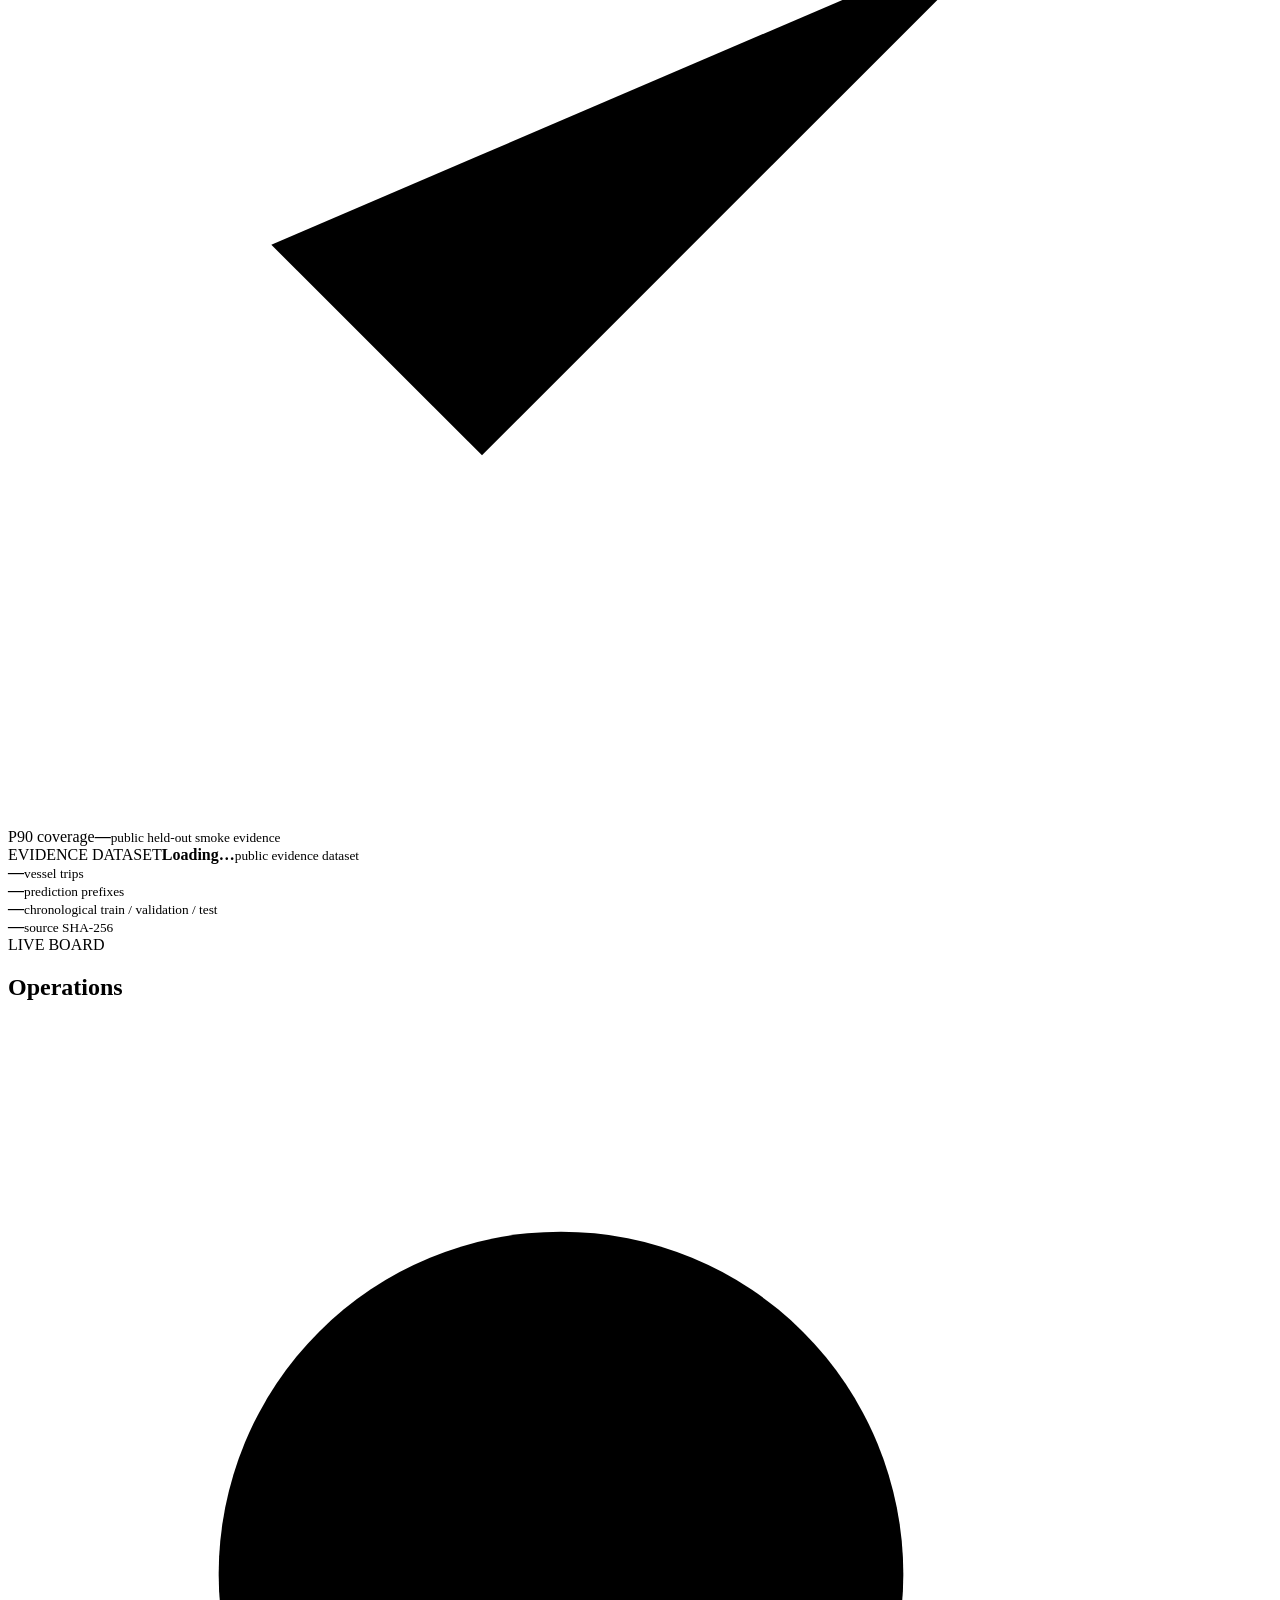
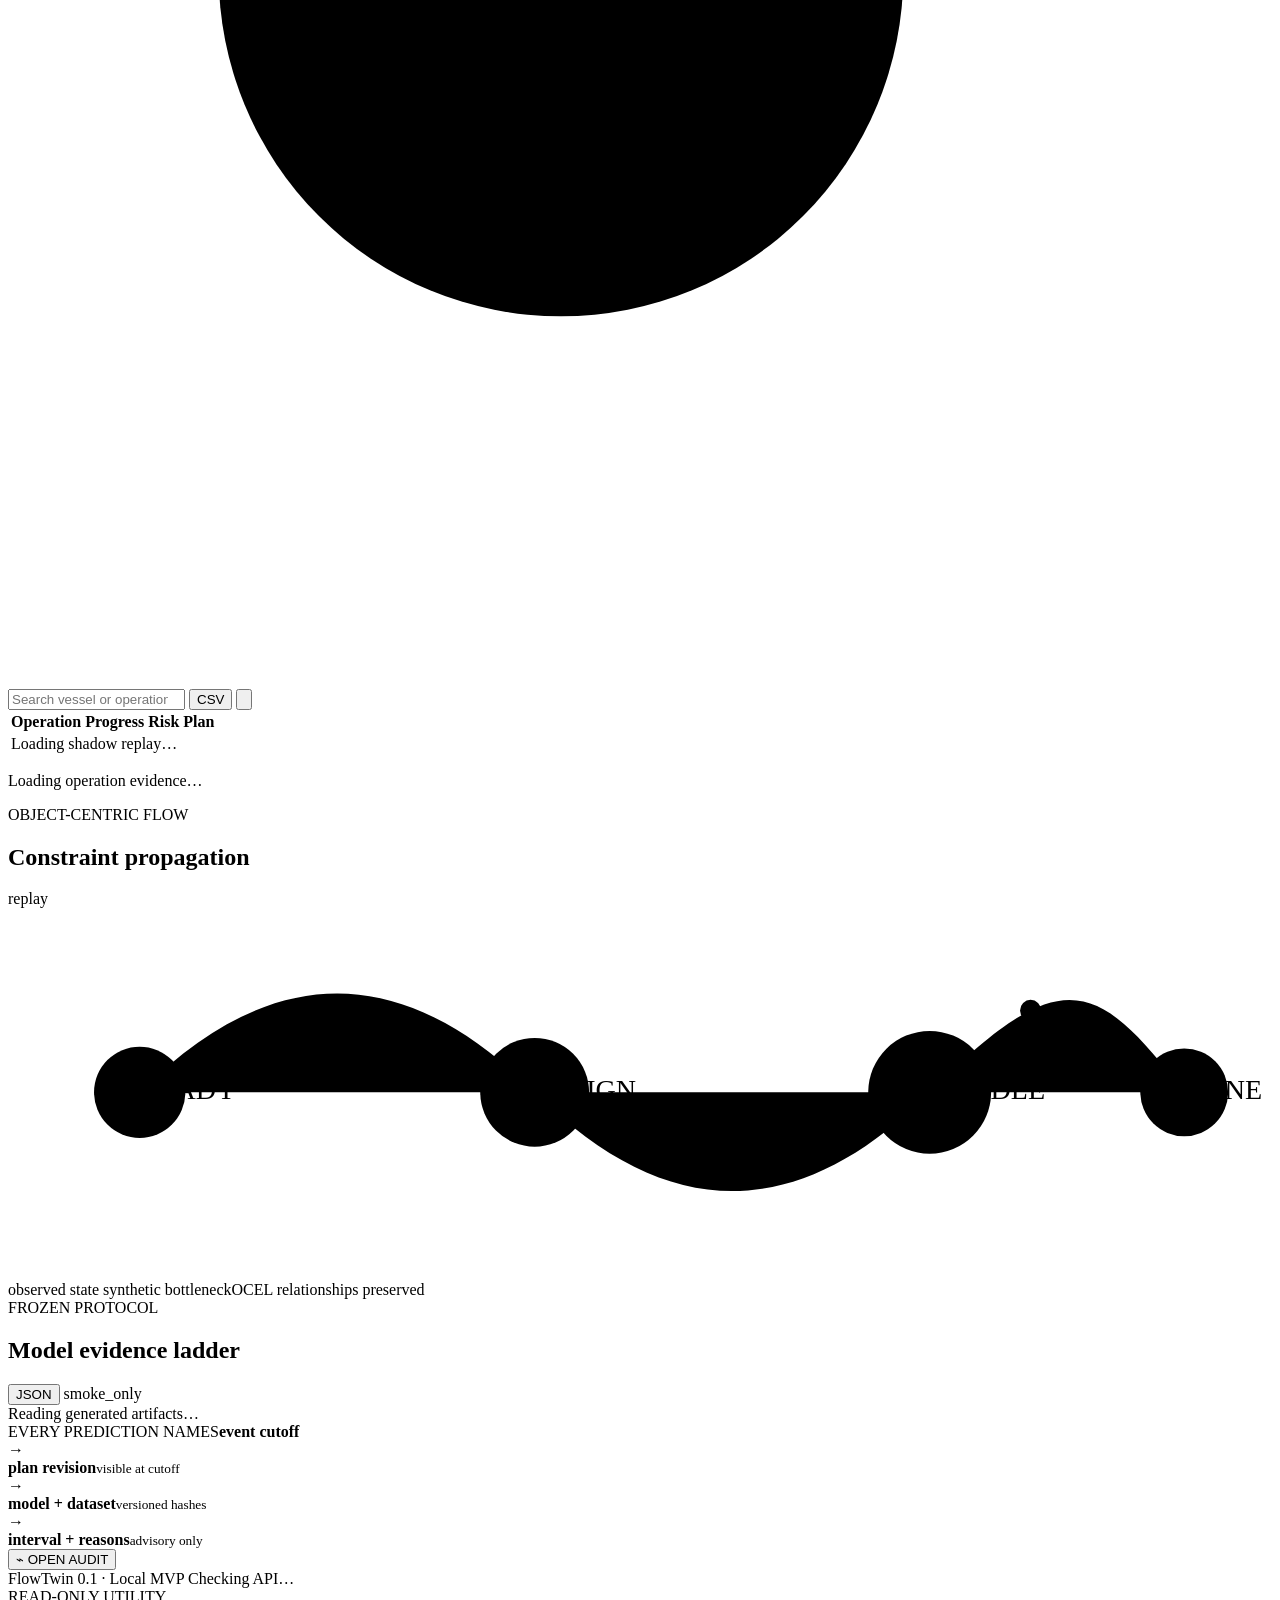
==== commit 64878961: "feat: add aligned AIS ETA and gated world-model research" ====
--- a/src/flowtwin/dashboard/static/index.html
+++ b/src/flowtwin/dashboard/static/index.html
@@ -44,19 +44,20 @@
       <header class="topbar">
         <button class="mobile-menu" aria-label="Toggle menu">☰</button>
         <div>
-          <div class="eyebrow">TRACE PORT · PREDICTIVE OPERATIONS</div>
-          <h1>Operation control</h1>
+          <div class="eyebrow">SHIPPING BOARD · FREIGHT INTELLIGENCE · TRACE PORT</div>
+          <h1>Predictive operations</h1>
         </div>
         <div class="top-actions">
+          <button class="utility-button" id="refresh-button" type="button" title="Refresh replay data">Refresh</button>
           <div class="cutoff">
             <span>Shadow replay cutoff</span>
             <strong id="global-cutoff">Loading…</strong>
           </div>
-          <button class="icon-button" aria-label="Notifications">
+          <button class="icon-button" id="alerts-button" type="button" aria-label="Open synthetic alerts" aria-expanded="false">
             <svg viewBox="0 0 24 24"><path d="M18 8a6 6 0 0 0-12 0c0 7-3 7-3 9h18c0-2-3-2-3-9M10 21h4"/></svg>
             <i></i>
           </button>
-          <button class="avatar" aria-label="User profile">AS</button>
+          <button class="avatar" id="profile-button" type="button" aria-label="Open local session information" aria-expanded="false">AS</button>
         </div>
       </header>
 
@@ -66,6 +67,25 @@
         <button id="watermark-close" aria-label="Dismiss message">×</button>
       </div>
 
+      <section class="context-hero" aria-label="FlowTwin operational context">
+        <div class="hero-image" role="img" aria-label="Abstract port operations digital twin">
+          <div class="hero-grid" aria-hidden="true"></div>
+          <svg class="hero-route" viewBox="0 0 900 250" aria-hidden="true">
+            <path d="M30 192 C180 55 290 220 430 105 S690 45 860 128"/>
+            <circle cx="30" cy="192" r="5"/><circle cx="430" cy="105" r="5"/><circle cx="860" cy="128" r="5"/>
+          </svg>
+        </div>
+        <div class="hero-copy">
+          <span class="section-label">READ-ONLY OPERATIONAL TWIN</span>
+          <h2>Anticipate arrival, then explain the operational consequence.</h2>
+          <p>Future-tested AIS ETA evidence, object-centric process intelligence and auditable read-only scenarios.</p>
+          <div class="hero-status"><i></i><span>NOAA AIS evidence · synthetic operation replay · no Kaleido data</span></div>
+        </div>
+        <div class="hero-pulse" aria-hidden="true">
+          <span>Event stream</span><strong id="hero-events">2,185</strong><small>fixture events audited</small>
+        </div>
+      </section>
+
       <section class="metric-grid" aria-label="Operational summary">
         <article class="metric-card">
           <div class="metric-icon teal"><svg viewBox="0 0 24 24"><path d="M4 19V9m8 10V5m8 14v-7"/></svg></div>
@@ -73,7 +93,7 @@
         </article>
         <article class="metric-card">
           <div class="metric-icon amber"><svg viewBox="0 0 24 24"><path d="M12 3 2.5 20h19zM12 9v5m0 3h.01"/></svg></div>
-          <div><span>At material risk</span><strong id="metric-risk">—</strong><small>synthetic threshold ≥ 60%</small></div>
+          <div><span>At demo risk</span><strong id="metric-risk">—</strong><small>synthetic threshold ≥ 60%</small></div>
         </article>
         <article class="metric-card">
           <div class="metric-icon blue"><svg viewBox="0 0 24 24"><circle cx="12" cy="12" r="9"/><path d="M12 7v5l3 2"/></svg></div>
@@ -81,8 +101,16 @@
         </article>
         <article class="metric-card muted">
           <div class="metric-icon slate"><svg viewBox="0 0 24 24"><path d="m5 13 4 4L19 7"/></svg></div>
-          <div><span>P90 coverage</span><strong>Pending</strong><small>requires held-out outcomes</small></div>
-        </article>
+          <div><span>P90 coverage</span><strong id="metric-coverage">—</strong><small>public held-out smoke evidence</small></div>
+        </article>
+      </section>
+
+      <section class="dataset-strip panel" aria-label="Dataset and split context">
+        <div><span class="section-label">EVIDENCE DATASET</span><strong id="dataset-name">Loading…</strong><small id="dataset-domain-note">public evidence dataset</small></div>
+        <div><strong id="dataset-operations">—</strong><small id="dataset-entity-label">vessel trips</small></div>
+        <div><strong id="dataset-prefixes">—</strong><small>prediction prefixes</small></div>
+        <div><strong id="dataset-split">—</strong><small>chronological train / validation / test</small></div>
+        <div><strong id="dataset-hash">—</strong><small>source SHA-256</small></div>
       </section>
 
       <section class="workspace" id="operations">
@@ -94,10 +122,17 @@
                 <svg viewBox="0 0 24 24"><circle cx="10.5" cy="10.5" r="6.5"/><path d="m15.5 15.5 5 5"/></svg>
                 <input id="operation-search" type="search" placeholder="Search vessel or operation">
               </label>
-              <button class="filter-button" aria-label="Filter operations">
+              <button class="compact-button" id="export-operations" type="button" title="Export filtered operations as CSV">CSV</button>
+              <button class="filter-button" id="filters-toggle" type="button" aria-label="Filter operations" aria-expanded="false">
                 <svg viewBox="0 0 24 24"><path d="M4 6h16M7 12h10m-7 6h4"/></svg>
               </button>
             </div>
+          </div>
+          <div class="filter-panel" id="filter-panel" hidden>
+            <label>Status<select id="status-filter"><option value="all">All</option><option value="critical">Critical</option><option value="watch">Watch</option><option value="stable">Stable</option></select></label>
+            <label>Minimum risk <span id="risk-filter-value">0%</span><input id="risk-filter" type="range" min="0" max="100" step="5" value="0"></label>
+            <label>Sort<select id="sort-operations"><option value="risk_desc">Risk: high to low</option><option value="progress_desc">Progress: high to low</option><option value="delta_asc">Plan buffer: lowest first</option><option value="operation_asc">Operation ID</option></select></label>
+            <button class="compact-button" id="reset-filters" type="button">Reset</button>
           </div>
           <div class="table-wrap">
             <table>
@@ -116,12 +151,58 @@
         </div>
       </section>
 
+      <section class="insight-grid" id="process" aria-label="Process and evidence intelligence">
+        <article class="panel process-panel">
+          <div class="panel-heading">
+            <div><span class="section-label">OBJECT-CENTRIC FLOW</span><h2>Constraint propagation</h2></div>
+            <span class="live-chip"><i></i> replay</span>
+          </div>
+          <div class="process-map" aria-label="Animated operation process map">
+            <svg viewBox="0 0 720 210" role="img" aria-label="Cargo ready to operation complete process">
+              <defs><linearGradient id="flow-line" x1="0" x2="1"><stop stop-color="#0a9690"/><stop offset="1" stop-color="#e5a52c"/></linearGradient></defs>
+              <path class="flow-path" d="M75 105 C150 30 225 30 300 105 S450 180 525 105 S620 40 670 105"/>
+              <g class="process-node" data-process="READY" role="button" tabindex="0" transform="translate(75 105)"><circle r="26"/><text y="4">READY</text></g>
+              <g class="process-node" data-process="ASSIGN" role="button" tabindex="0" transform="translate(300 105)"><circle r="31"/><text y="4">ASSIGN</text></g>
+              <g class="process-node warning-node" data-process="HANDLE" role="button" tabindex="0" transform="translate(525 105)"><circle r="35"/><text y="4">HANDLE</text></g>
+              <g class="process-node" data-process="DONE" role="button" tabindex="0" transform="translate(670 105)"><circle r="25"/><text y="4">DONE</text></g>
+              <circle class="flow-particle" r="6"><animateMotion dur="5s" repeatCount="indefinite" path="M75 105 C150 30 225 30 300 105 S450 180 525 105 S620 40 670 105"/></circle>
+            </svg>
+            <div class="process-legend"><span><i class="teal-dot"></i> observed state</span><span><i class="amber-dot"></i> synthetic bottleneck</span><span>OCEL relationships preserved</span></div>
+          </div>
+        </article>
+
+        <article class="panel evidence-panel" id="models">
+          <div class="panel-heading">
+            <div><span class="section-label">FROZEN PROTOCOL</span><h2>Model evidence ladder</h2></div>
+            <button class="compact-button heading-action" id="export-evidence" type="button">JSON</button>
+            <span class="claim-chip">smoke_only</span>
+          </div>
+          <div id="model-evidence" class="model-evidence">
+            <div class="evidence-loading"><div class="spinner"></div><span>Reading generated artifacts…</span></div>
+          </div>
+        </article>
+      </section>
+
+      <section class="audit-strip panel" id="audit" aria-label="Prediction audit contract">
+        <div><span class="section-label">EVERY PREDICTION NAMES</span><strong>event cutoff</strong></div>
+        <span class="audit-arrow">→</span><div><strong>plan revision</strong><small>visible at cutoff</small></div>
+        <span class="audit-arrow">→</span><div><strong>model + dataset</strong><small>versioned hashes</small></div>
+        <span class="audit-arrow">→</span><div><strong>interval + reasons</strong><small>advisory only</small></div>
+        <button class="audit-lock" id="audit-open" type="button" aria-label="Open prediction audit details">⌁ OPEN AUDIT</button>
+      </section>
+
       <footer>
         <span>FlowTwin 0.1 · Local MVP</span>
-        <span><i class="status-dot"></i> API healthy · source writes disabled</span>
+        <span id="api-status"><i class="status-dot"></i> Checking API…</span>
       </footer>
     </main>
   </div>
+  <div class="drawer-backdrop" id="drawer-backdrop" hidden></div>
+  <aside class="utility-drawer" id="utility-drawer" aria-hidden="true" aria-label="Dashboard utility panel">
+    <div class="drawer-head"><div><span class="section-label">READ-ONLY UTILITY</span><h2 id="drawer-title">Details</h2></div><button id="drawer-close" type="button" aria-label="Close utility panel">×</button></div>
+    <div class="drawer-body" id="drawer-body"></div>
+  </aside>
+  <div class="toast" id="toast" role="status" aria-live="polite"></div>
   <script src="/static/app.js" defer></script>
 </body>
 </html>
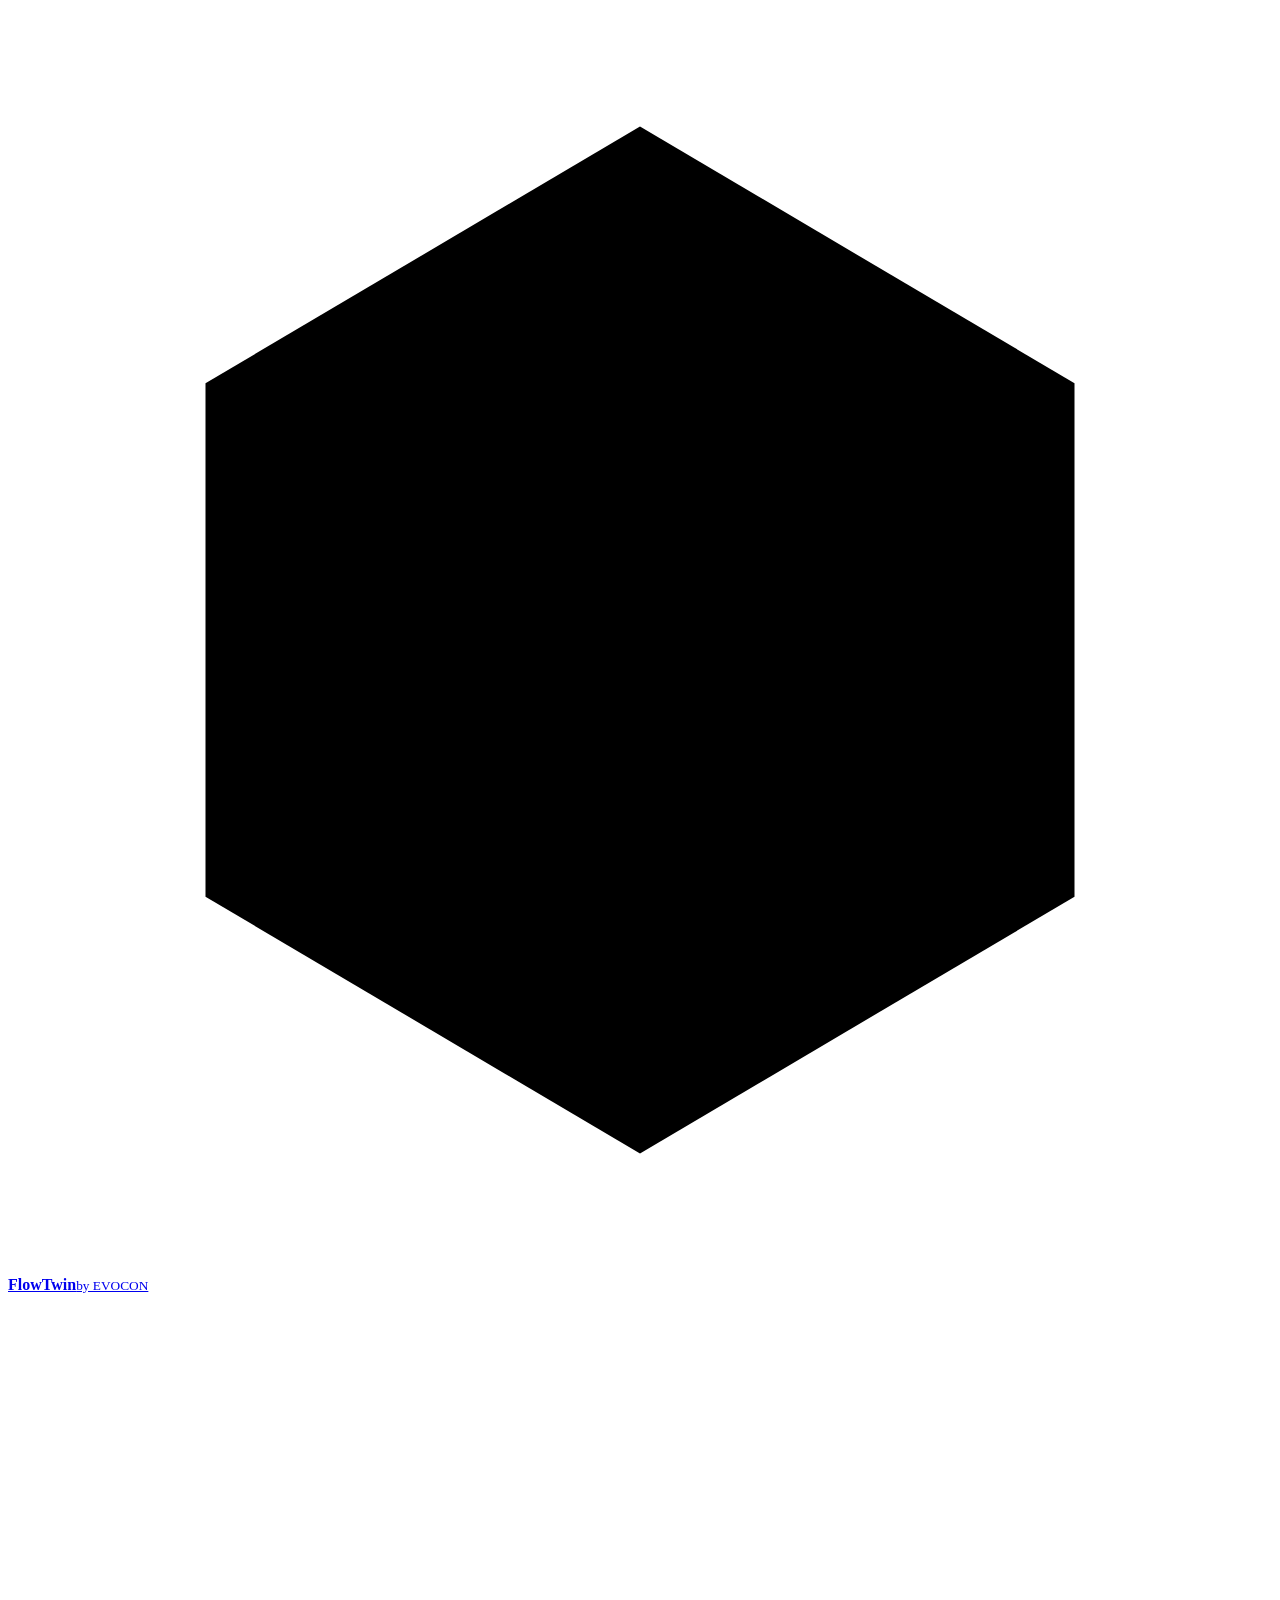
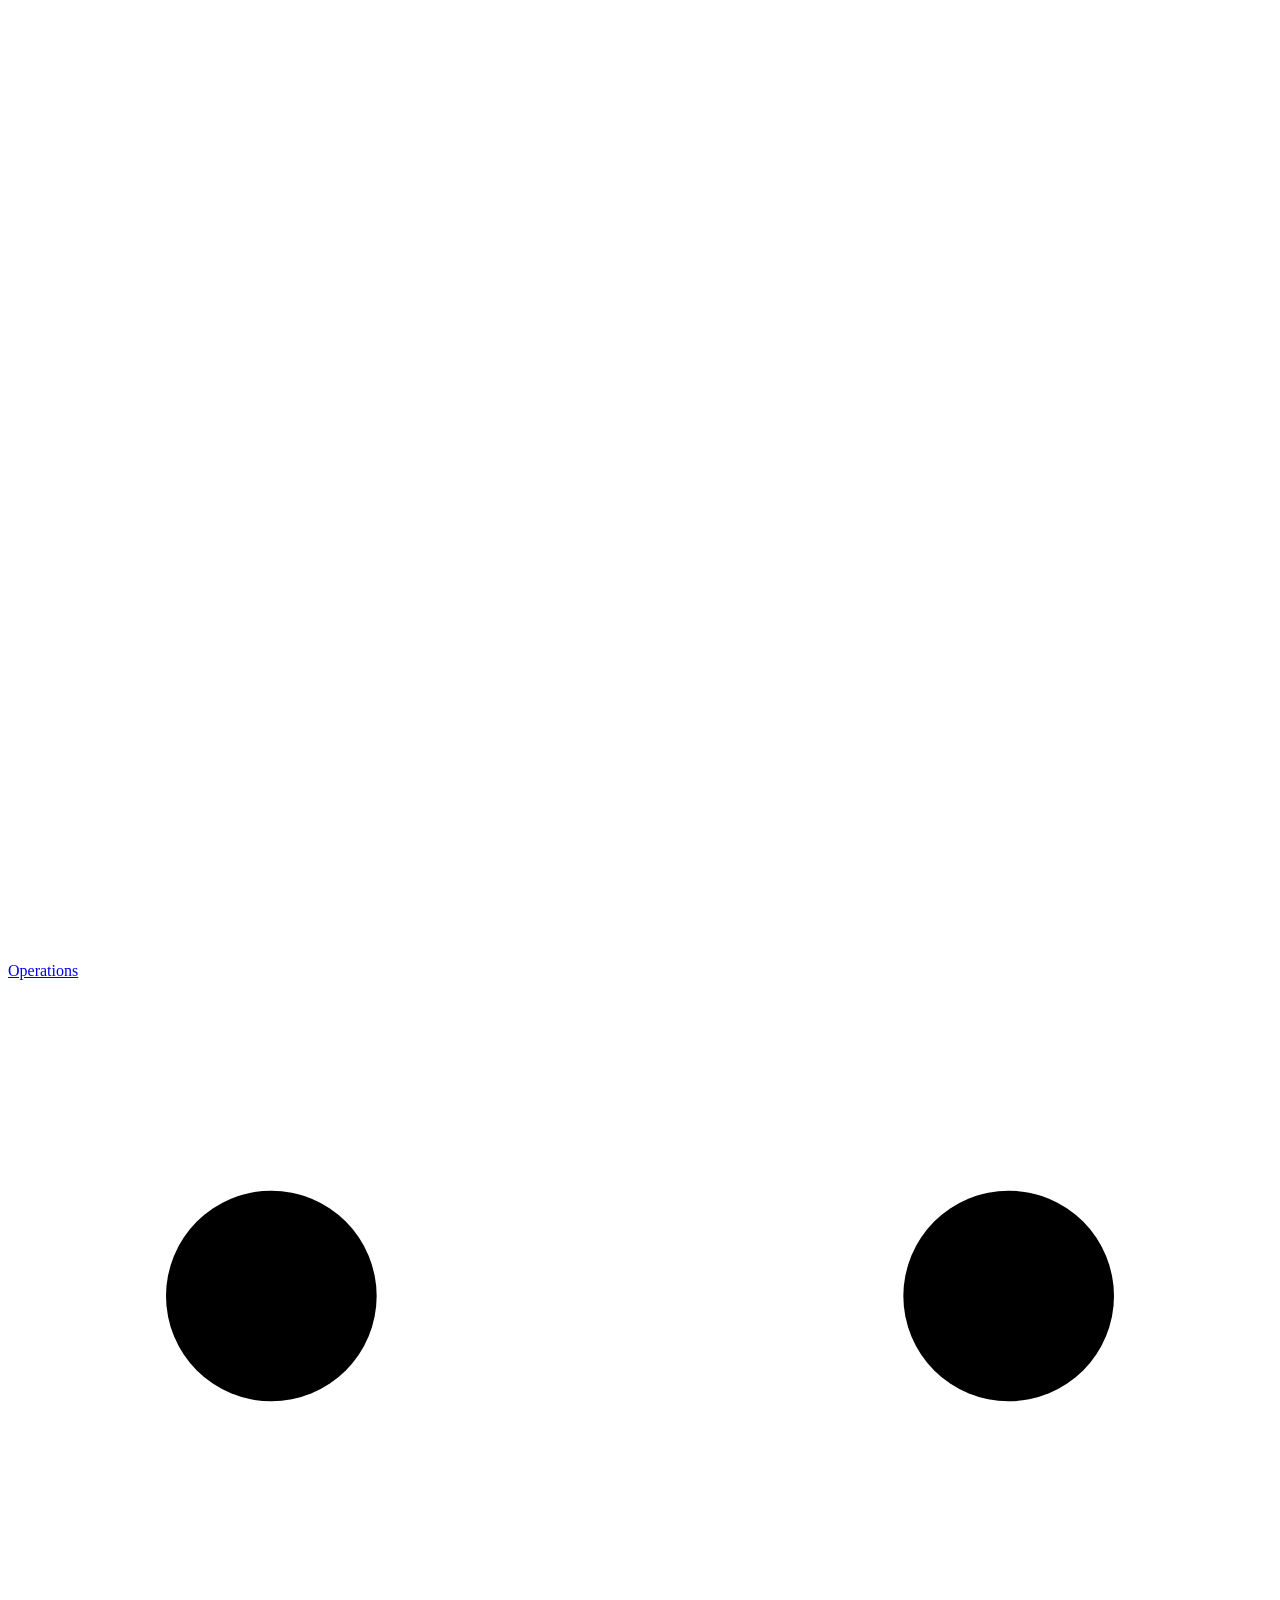
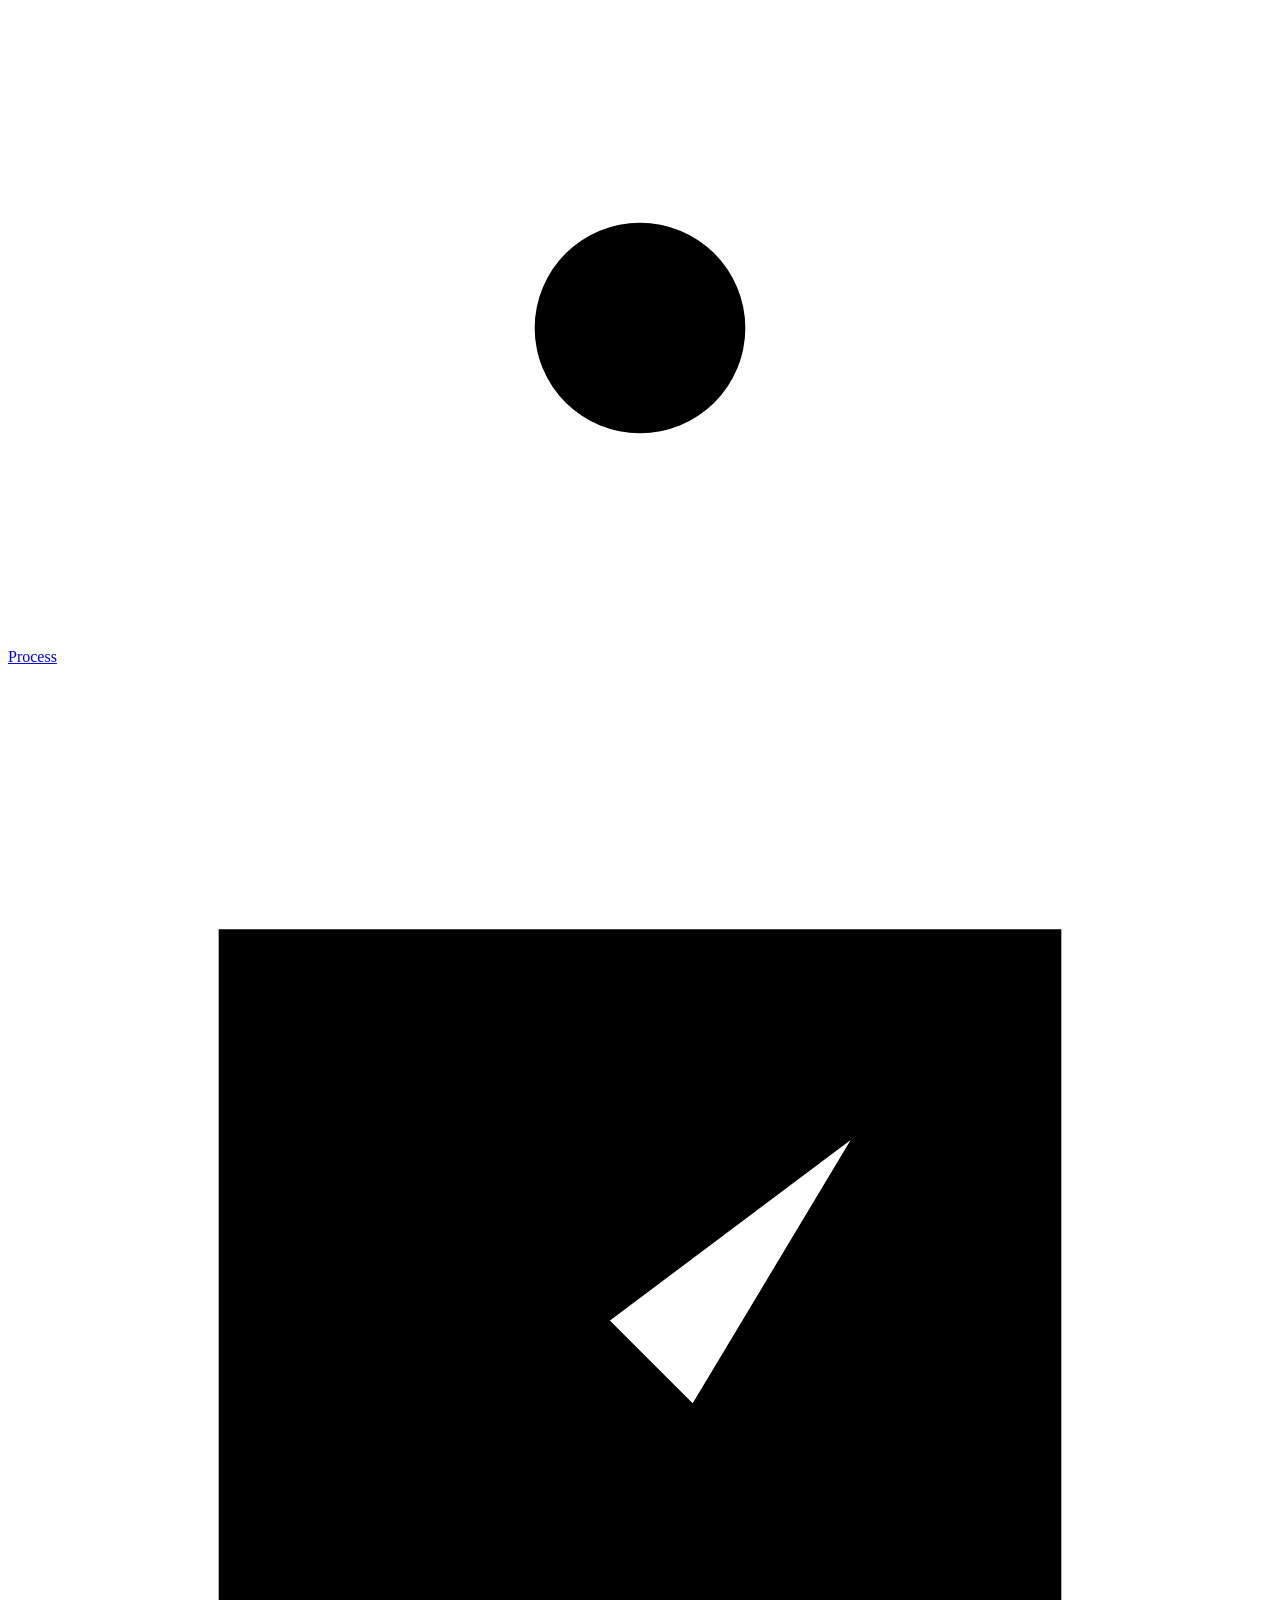
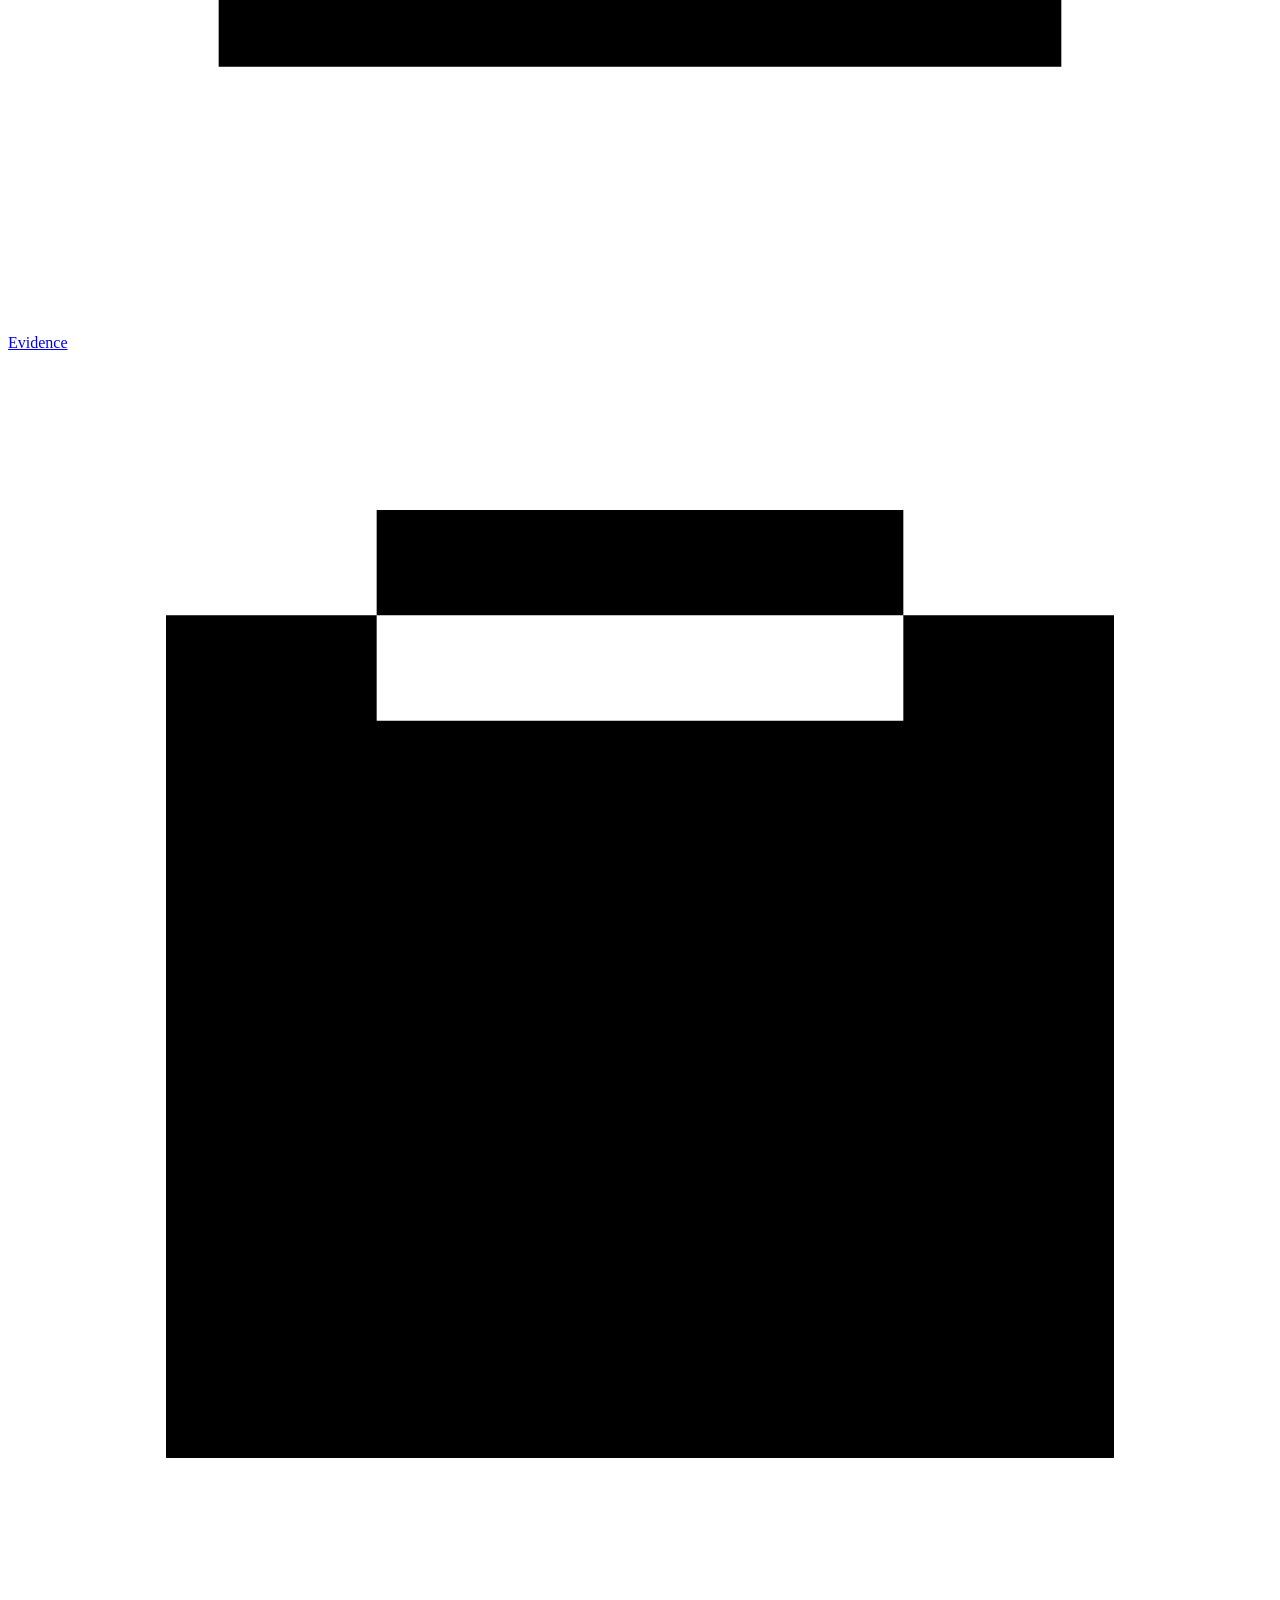
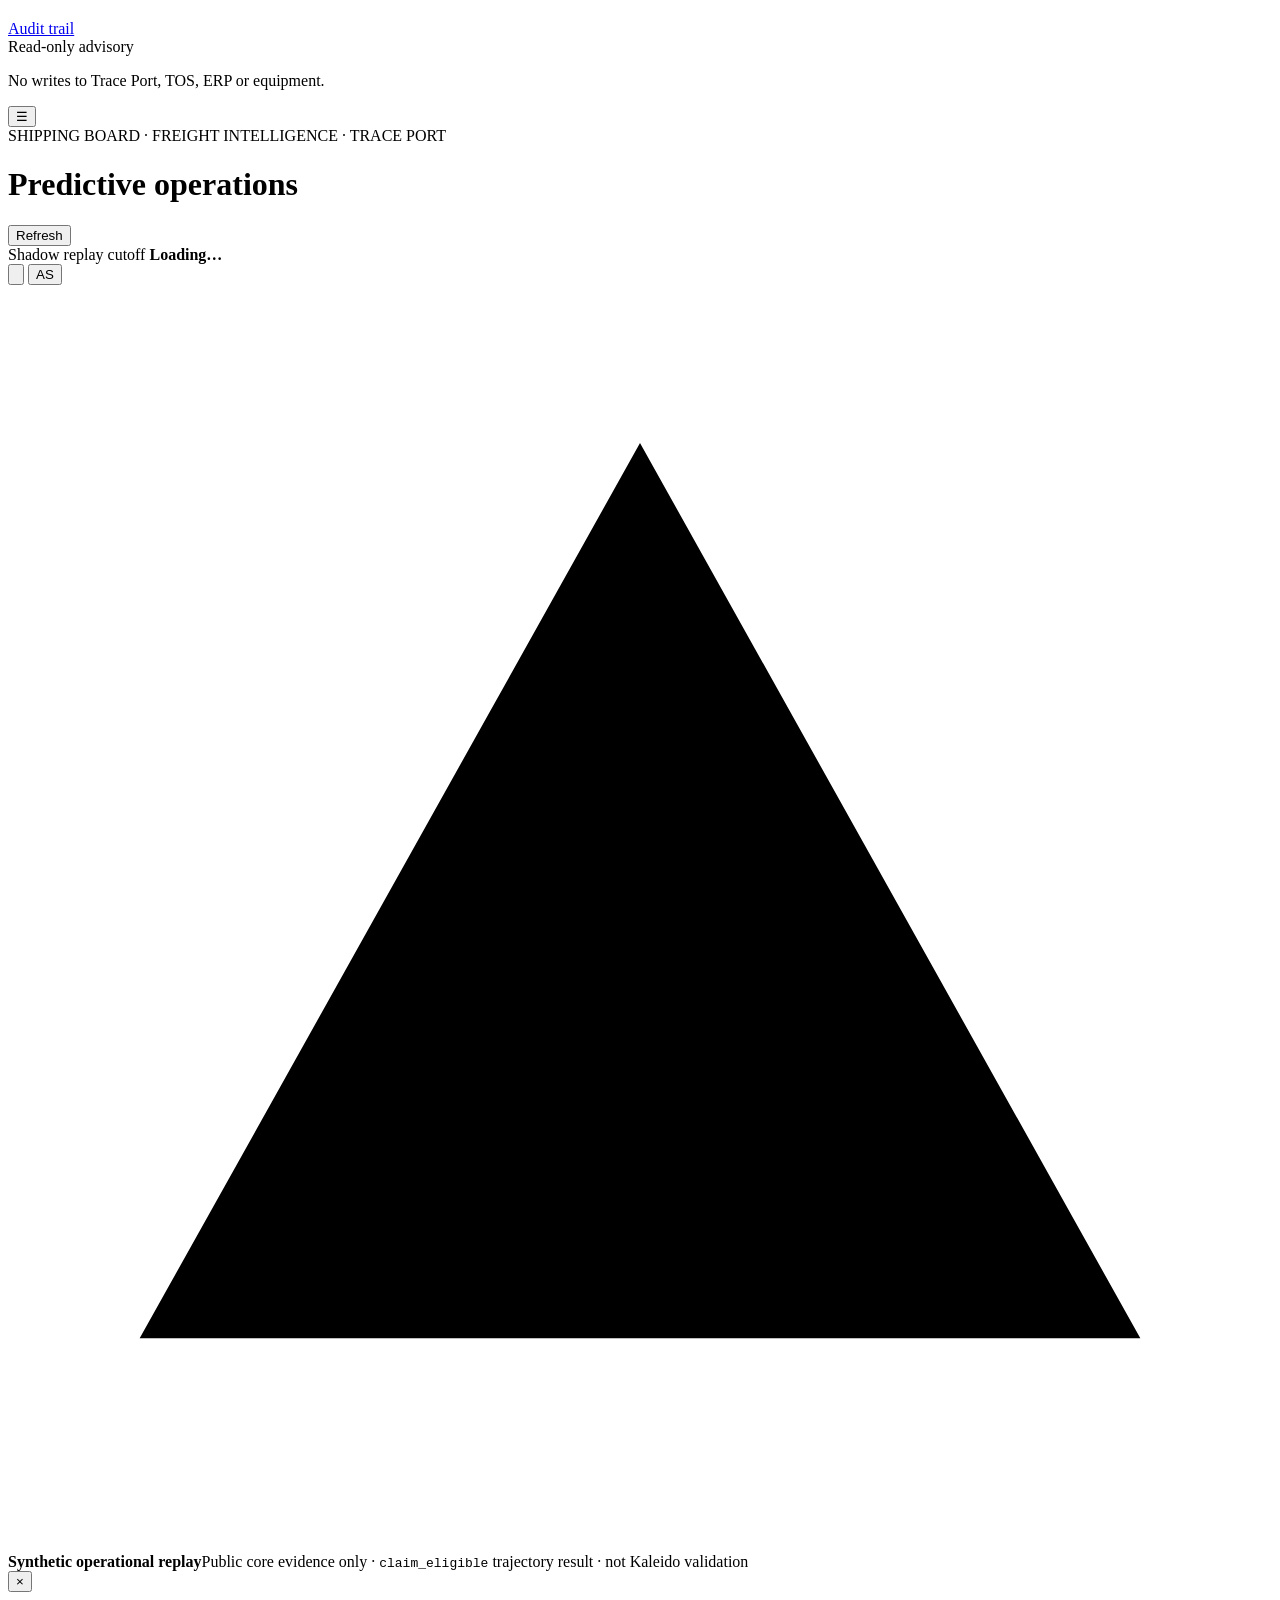
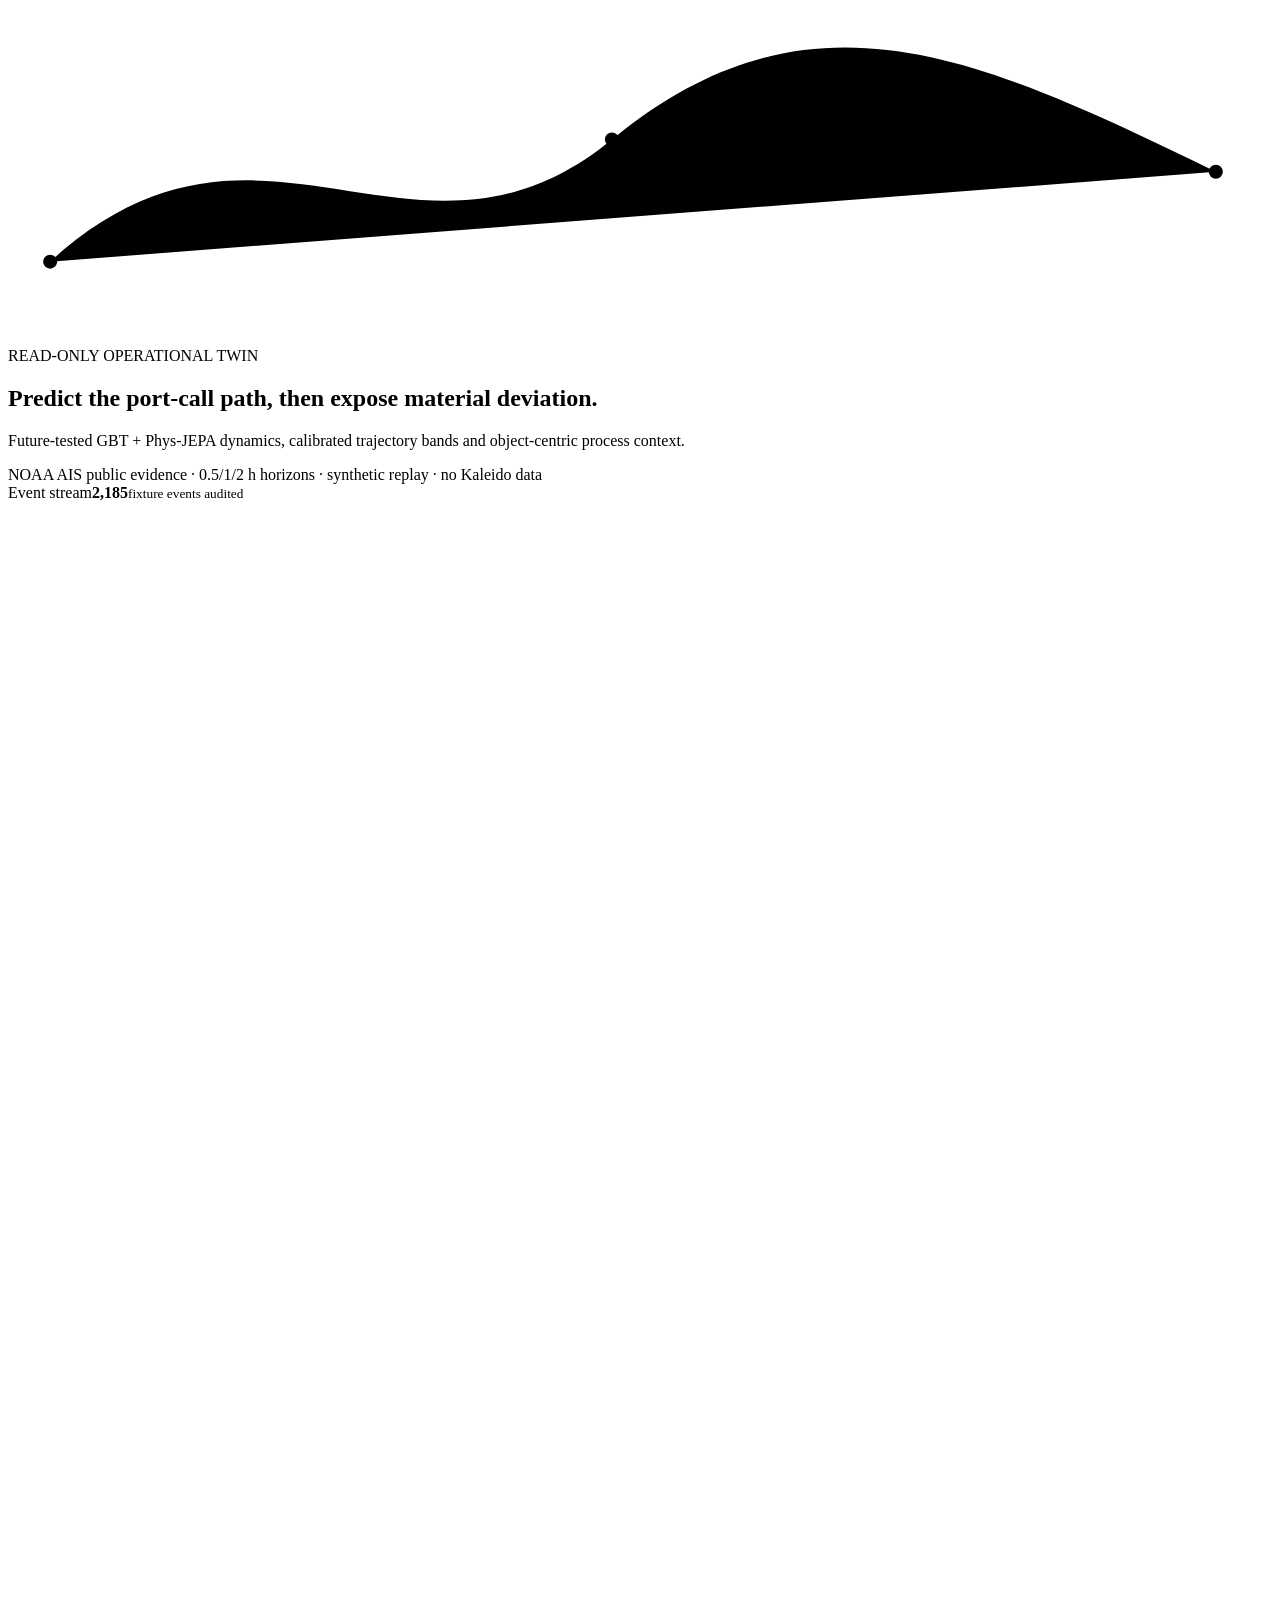
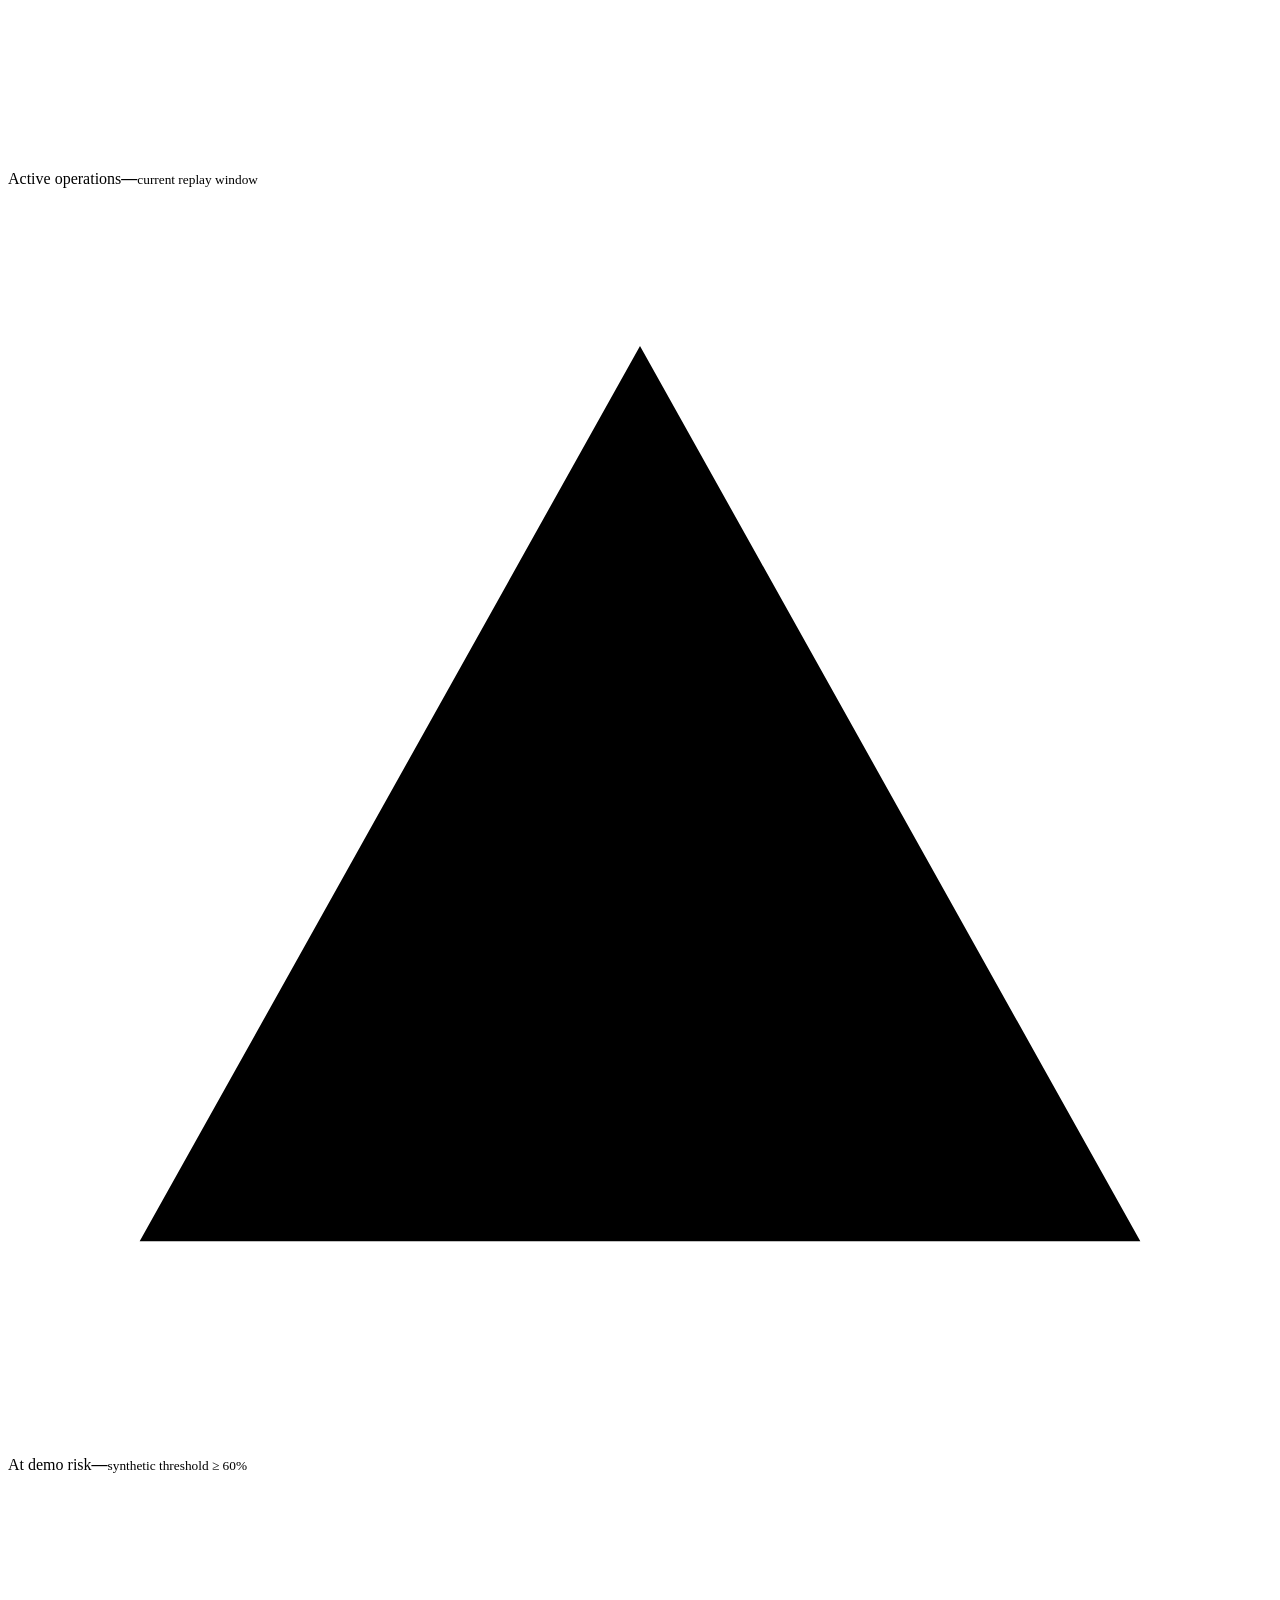
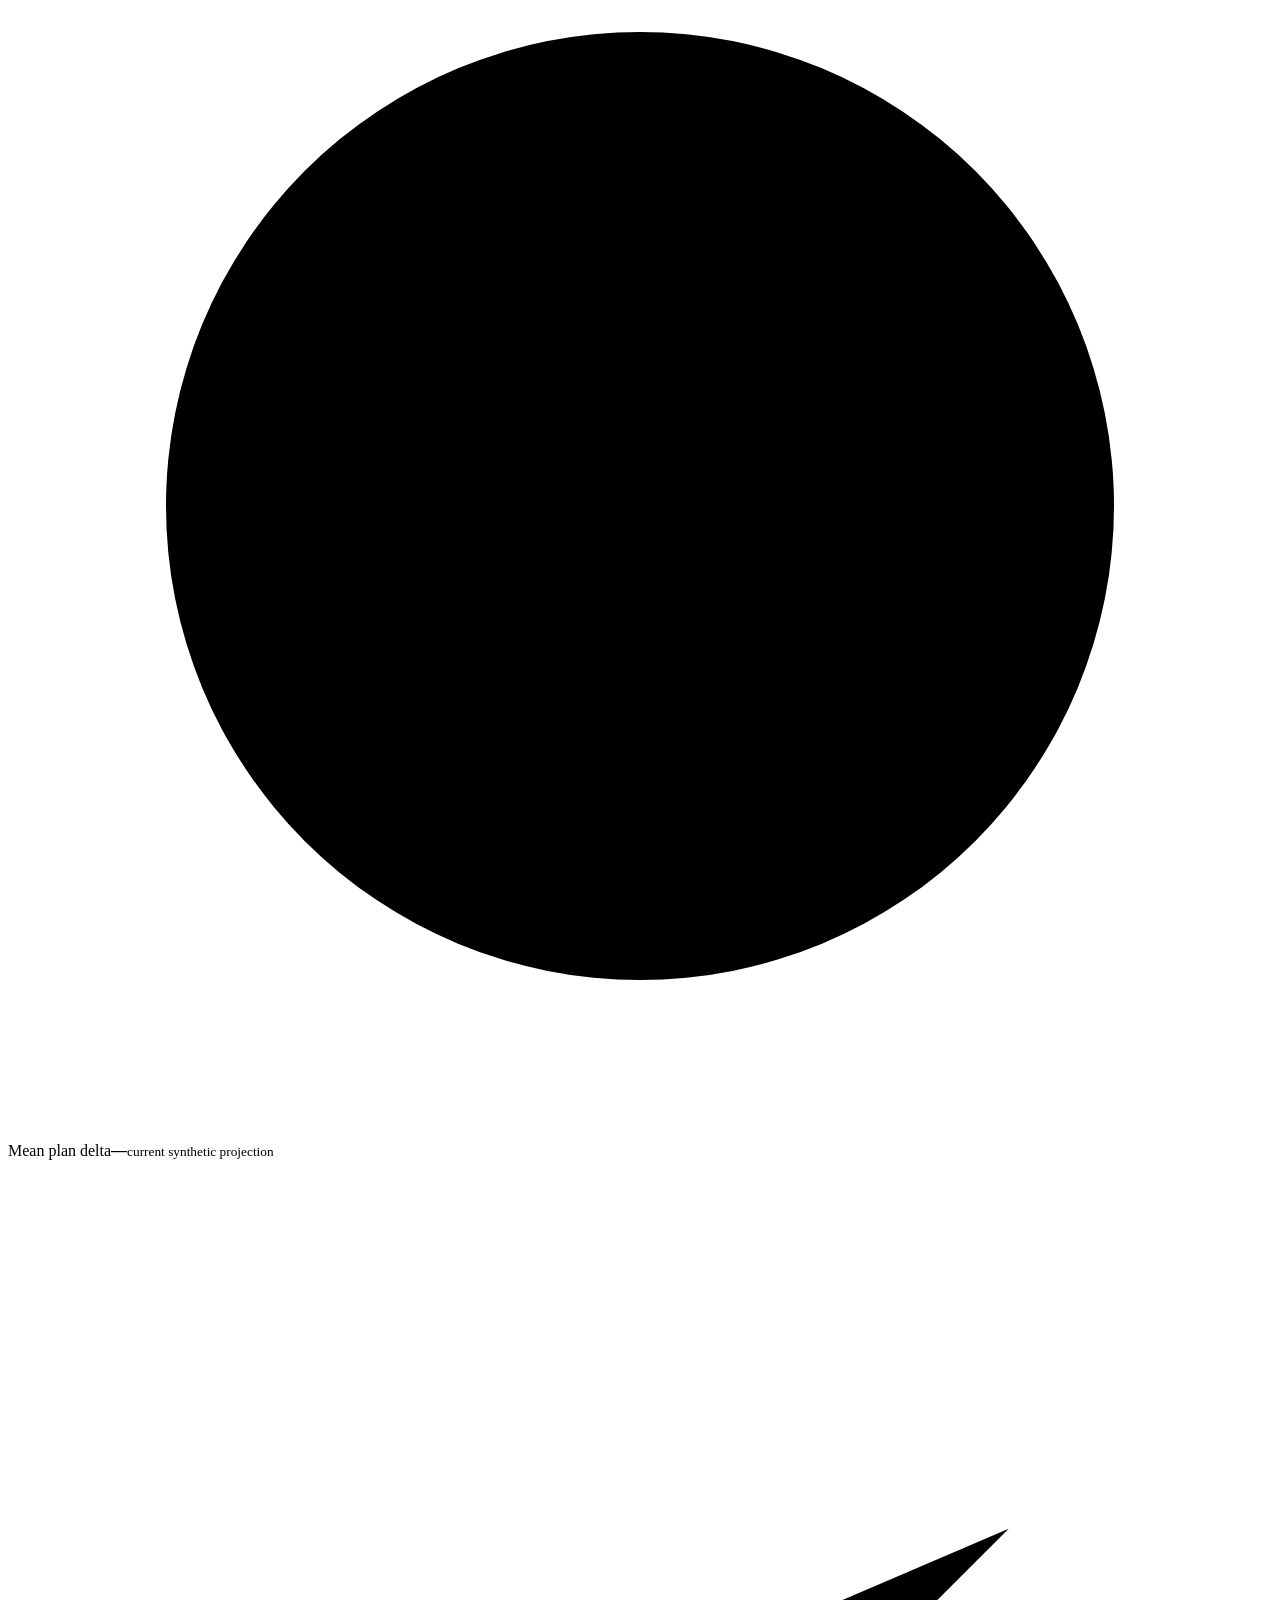
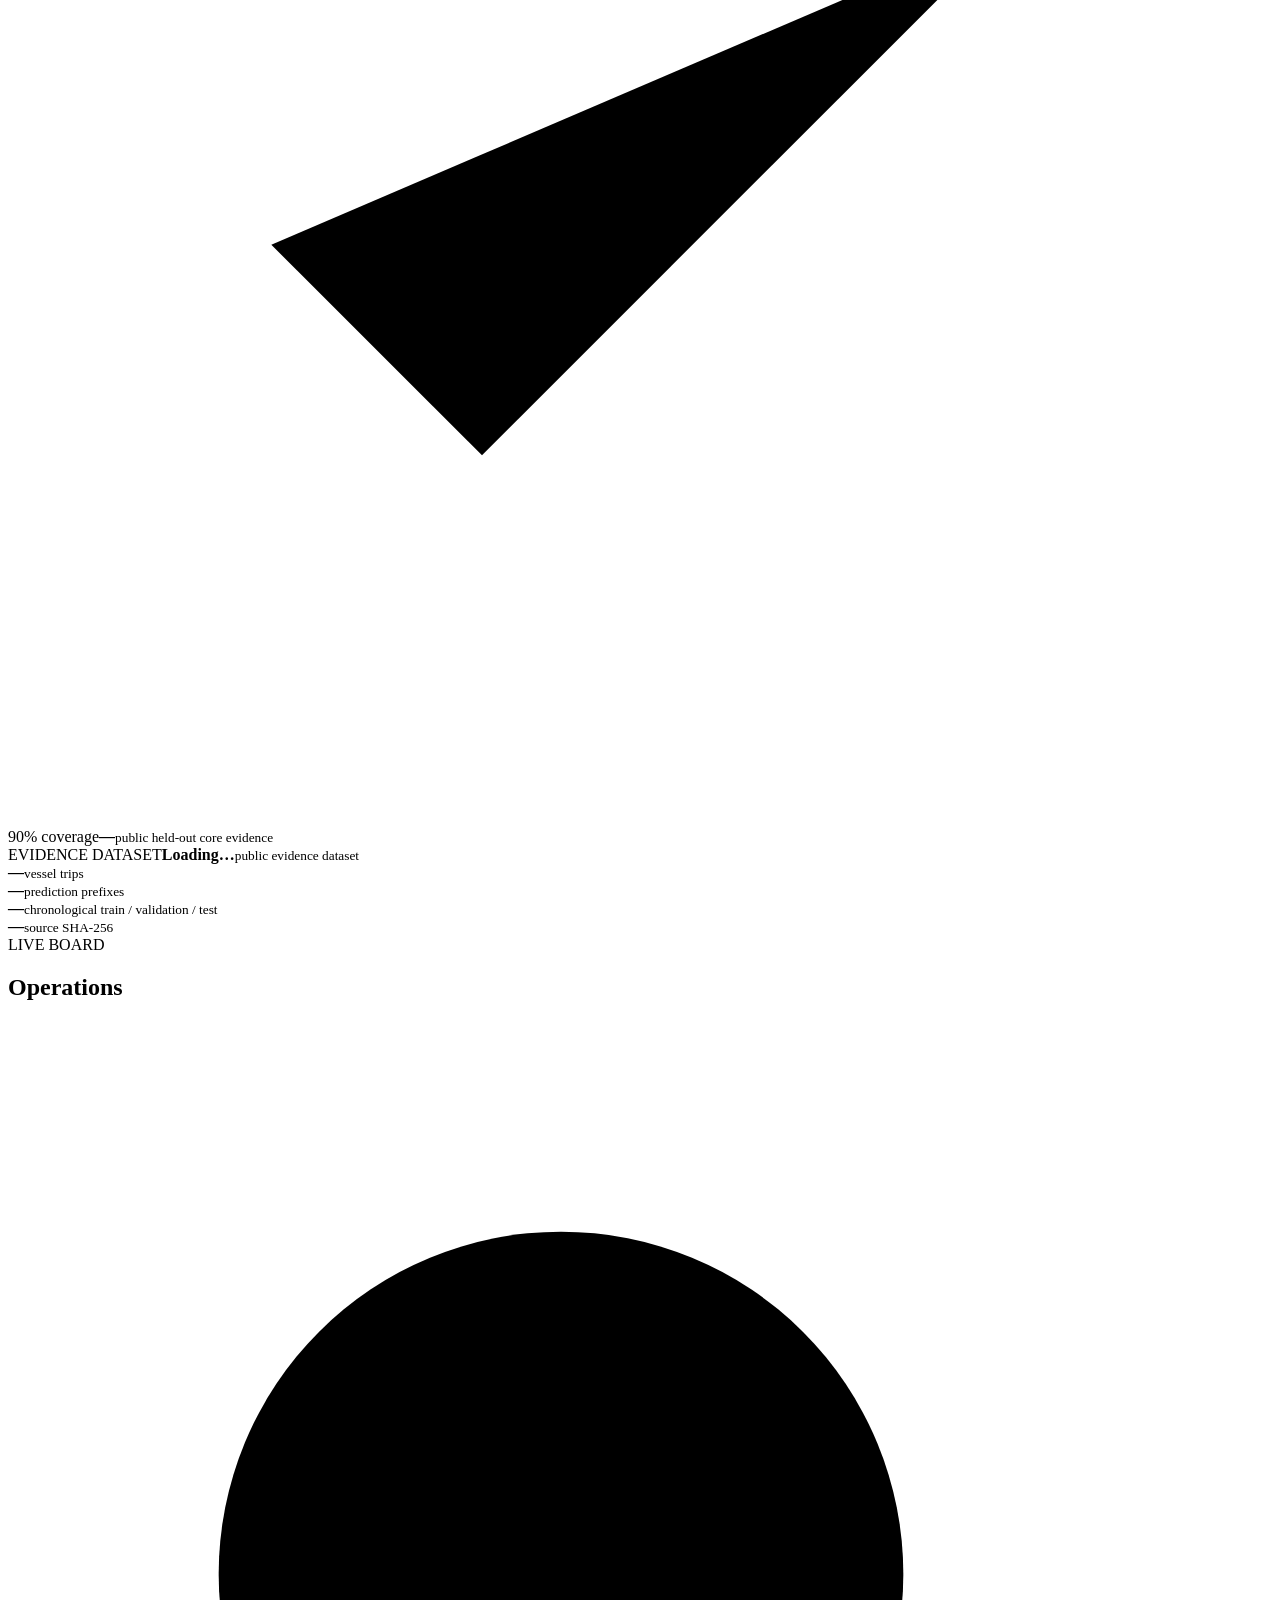
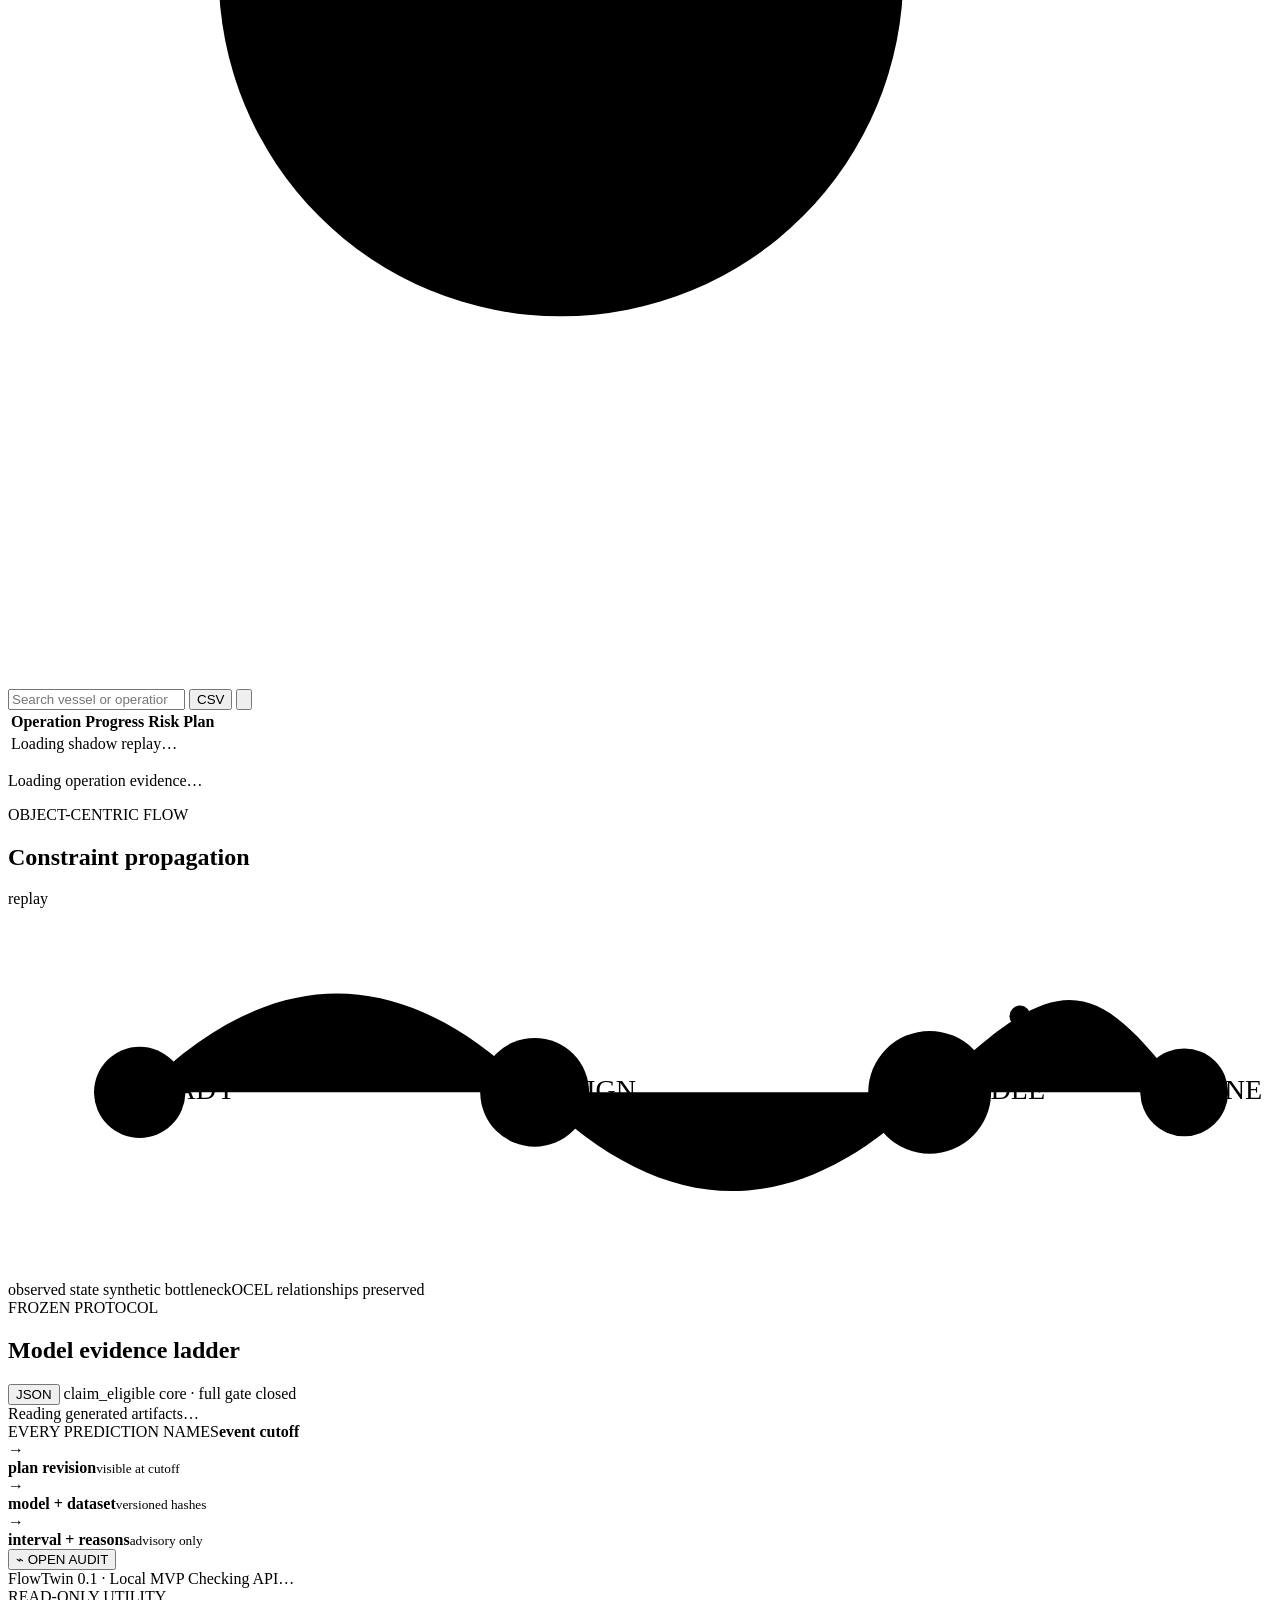
==== commit 2572cb74: "feat: validate AIS Phys-JEPA deviation twin" ====
--- a/src/flowtwin/dashboard/static/index.html
+++ b/src/flowtwin/dashboard/static/index.html
@@ -63,7 +63,7 @@
 
       <div class="watermark" role="status">
         <svg viewBox="0 0 24 24"><path d="M12 3 2.5 20h19zM12 9v5m0 3h.01"/></svg>
-        <div><strong>Synthetic shadow replay</strong><span>Interface and pipeline demonstration only · claim state <code>smoke_only</code></span></div>
+        <div><strong>Synthetic operational replay</strong><span>Public core evidence only · <code>claim_eligible</code> trajectory result · not Kaleido validation</span></div>
         <button id="watermark-close" aria-label="Dismiss message">×</button>
       </div>
 
@@ -77,9 +77,9 @@
         </div>
         <div class="hero-copy">
           <span class="section-label">READ-ONLY OPERATIONAL TWIN</span>
-          <h2>Anticipate arrival, then explain the operational consequence.</h2>
-          <p>Future-tested AIS ETA evidence, object-centric process intelligence and auditable read-only scenarios.</p>
-          <div class="hero-status"><i></i><span>NOAA AIS evidence · synthetic operation replay · no Kaleido data</span></div>
+          <h2>Predict the port-call path, then expose material deviation.</h2>
+          <p>Future-tested GBT + Phys-JEPA dynamics, calibrated trajectory bands and object-centric process context.</p>
+          <div class="hero-status"><i></i><span>NOAA AIS public evidence · 0.5/1/2 h horizons · synthetic replay · no Kaleido data</span></div>
         </div>
         <div class="hero-pulse" aria-hidden="true">
           <span>Event stream</span><strong id="hero-events">2,185</strong><small>fixture events audited</small>
@@ -101,7 +101,7 @@
         </article>
         <article class="metric-card muted">
           <div class="metric-icon slate"><svg viewBox="0 0 24 24"><path d="m5 13 4 4L19 7"/></svg></div>
-          <div><span>P90 coverage</span><strong id="metric-coverage">—</strong><small>public held-out smoke evidence</small></div>
+          <div><span>90% coverage</span><strong id="metric-coverage">—</strong><small>public held-out core evidence</small></div>
         </article>
       </section>
 
@@ -175,7 +175,7 @@
           <div class="panel-heading">
             <div><span class="section-label">FROZEN PROTOCOL</span><h2>Model evidence ladder</h2></div>
             <button class="compact-button heading-action" id="export-evidence" type="button">JSON</button>
-            <span class="claim-chip">smoke_only</span>
+            <span class="claim-chip">claim_eligible core · full gate closed</span>
           </div>
           <div id="model-evidence" class="model-evidence">
             <div class="evidence-loading"><div class="spinner"></div><span>Reading generated artifacts…</span></div>
